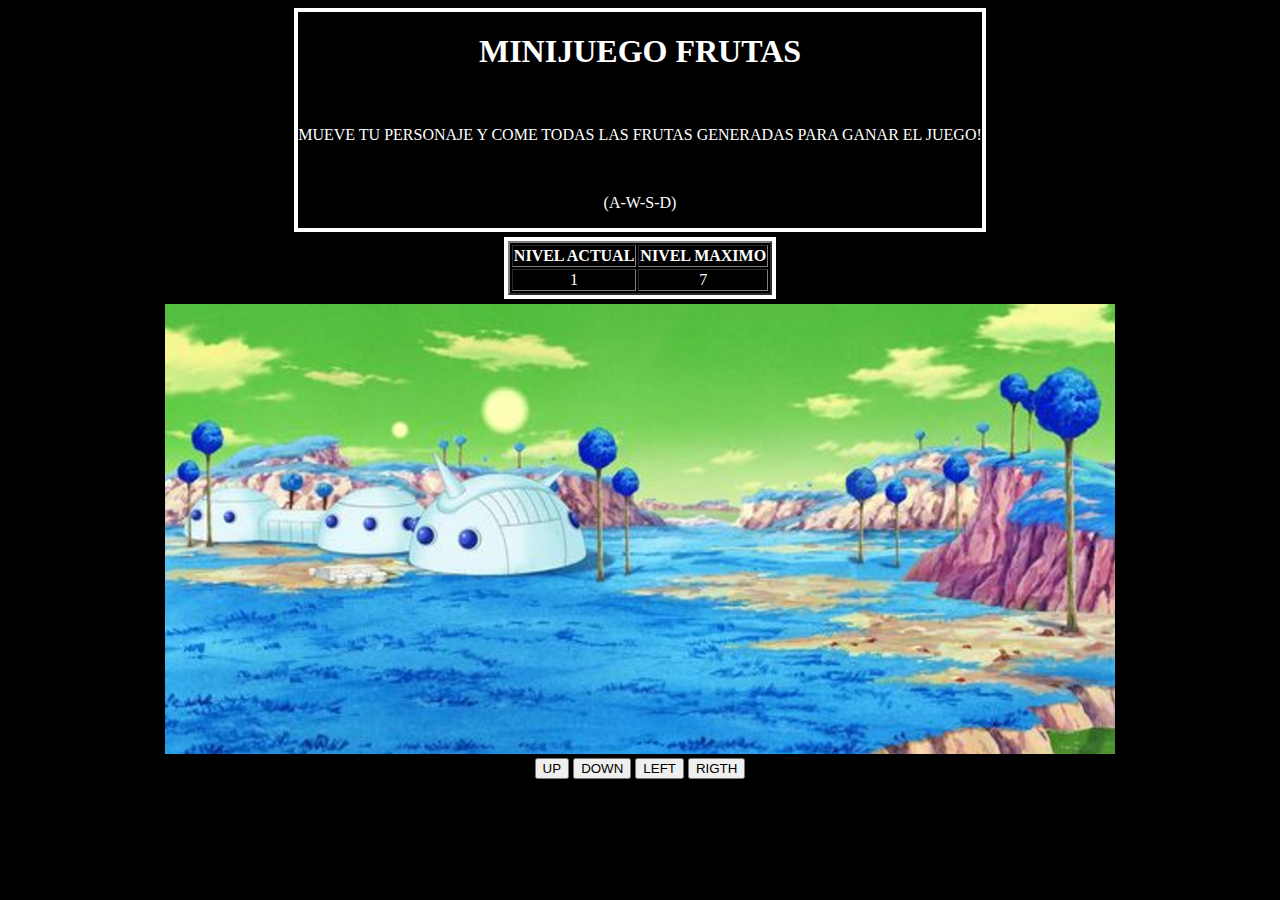
==== index.html @ 9c050157 "Add files via upload" ====
<!DOCTYPE html>
<html lang="en">
<head>
    <meta charset="UTF-8">
    <meta http-equiv="X-UA-Compatible" content="IE=edge">
    <meta name="viewport" content="width=device-width, initial-scale=1.0">
    <link rel="stylesheet" href="style..css">
    <title>MINIJUEGO</title>

</head>
<body>
           <!--  -->
            <div class="ventana">
                <h1>MINIJUEGO FRUTAS</h1>
                <br>
                <p>MUEVE TU PERSONAJE Y COME TODAS LAS FRUTAS GENERADAS PARA GANAR EL JUEGO!</p>
                <br>
                <p>(A-W-S-D)</p>
            </div>

            <div class="nivel">
                <table border="2">
                    <tr>
                        <th>NIVEL ACTUAL</th>
                        <th>NIVEL MAXIMO</th>
                    </tr>
                    <tr>
                        <td  id="nivelActual">1</td>
                        <td id="nivelFinal">7</td>
                    </tr>
                </table>
            </div>

            <div class="grafico">
               <canvas width="950" height="450" id="cuadro"></canvas>
            </div>

            <div class="botons">
                <button onclick="subirPlayer" id="arriba">UP</button>
                <button onclick="bajarPlayer" id="abajo">DOWN</button>
                <button onclick="izquierdaPlayer" id="izquierda">LEFT</button>
                <button onclick="derechaPlayer" id="derecha">RIGTH</button>
             </div>

            

            <script src="accion.js"></script>
            
</body>
</html>
---- style..css ----
body{
    background-color: black;
    color: white;
    text-align: center;
    display: flex;
    flex-direction: column;
}
.ventana{
    position: relative;
    margin-left: auto;
    margin-right: auto;
    margin-bottom: auto;
    margin-top: auto;
    border: solid 4px white;
}

.nivel{
    position: relative;
    margin-left: auto;
    margin-right: auto;
    margin-bottom: 5px;
    margin-top: 5px;
    border: solid 4px white;
}

.musica{
    position: relative;
    margin-left: auto;
    margin-right: auto;
    margin-top: 5px;
}

.grafico{
    position: relative;
    margin-left: auto;
    margin-right: auto;
    margin-bottom: auto;
    margin-top: auto;
}

.botones{
    position: relative;
    margin-left: auto;
    margin-right: auto;
    margin-bottom: auto;
    margin-top: auto;
}
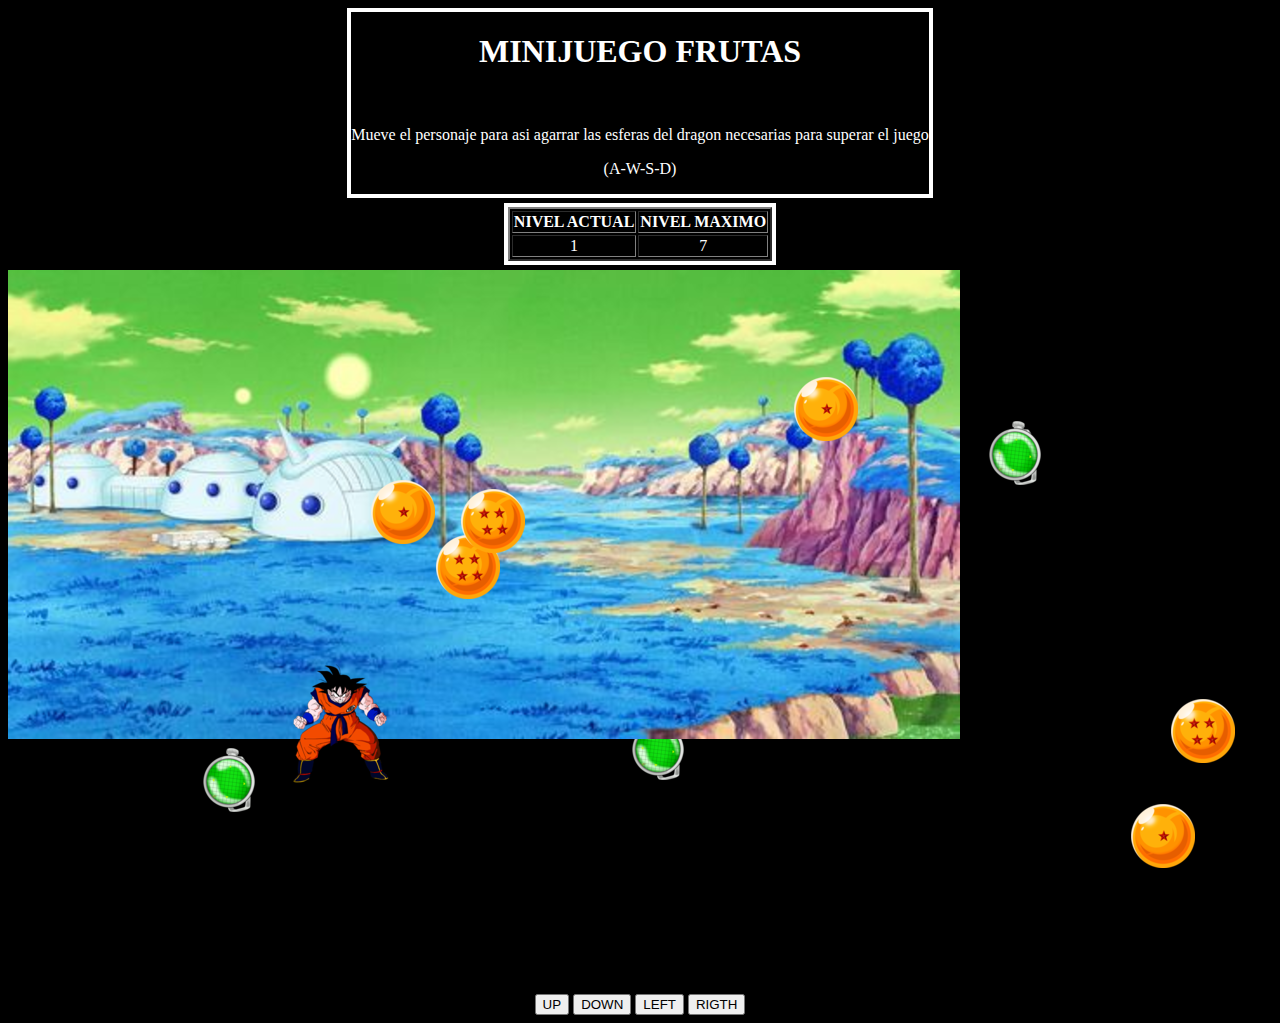
==== commit 2c908b8b: "Update index.html" ====
--- a/index.html
+++ b/index.html
@@ -13,8 +13,7 @@
             <div class="ventana">
                 <h1>MINIJUEGO FRUTAS</h1>
                 <br>
-                <p>MUEVE TU PERSONAJE Y COME TODAS LAS FRUTAS GENERADAS PARA GANAR EL JUEGO!</p>
-                <br>
+                <p>Mueve el personaje para asi agarrar las esferas del dragon necesarias para superar el juego</p>
                 <p>(A-W-S-D)</p>
             </div>
 
@@ -32,7 +31,7 @@
             </div>
 
             <div class="grafico">
-               <canvas width="950" height="450" id="cuadro"></canvas>
+               <canvas width="1280" height="720" id="cuadro"></canvas>
             </div>
 
             <div class="botons">
@@ -47,4 +46,4 @@
             <script src="accion.js"></script>
             
 </body>
-</html>+</html>
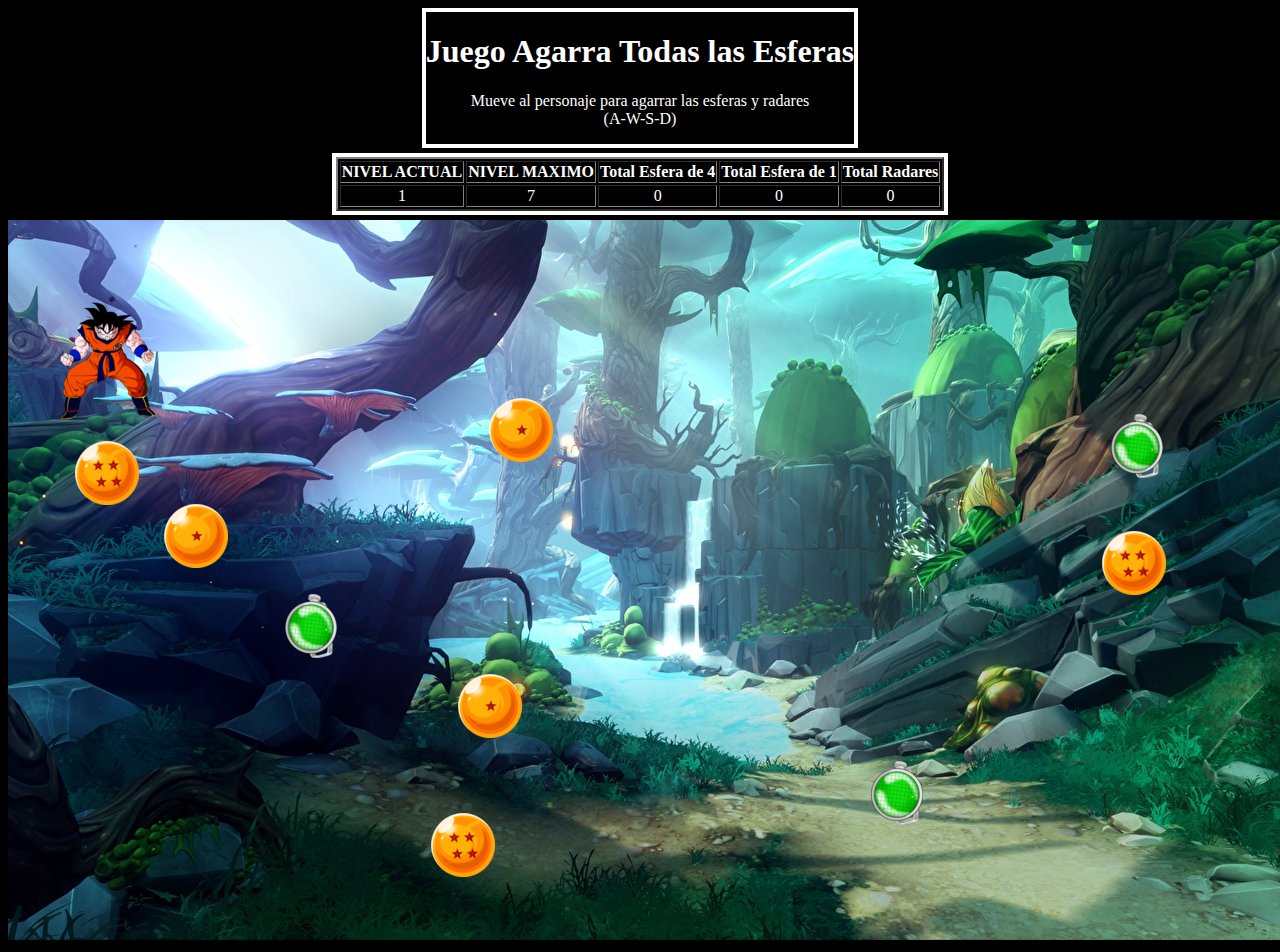
==== commit 07d39f44: "Update index.html" ====
--- a/index.html
+++ b/index.html
@@ -11,10 +11,8 @@
 <body>
            <!--  -->
             <div class="ventana">
-                <h1>MINIJUEGO FRUTAS</h1>
-                <br>
-                <p>Mueve el personaje para asi agarrar las esferas del dragon necesarias para superar el juego</p>
-                <p>(A-W-S-D)</p>
+                <h1>Juego Agarra Todas las Esferas</h1>
+                <p>Mueve al personaje para agarrar las esferas y radares<br> (A-W-S-D)</p>
             </div>
 
             <div class="nivel">
@@ -22,10 +20,16 @@
                     <tr>
                         <th>NIVEL ACTUAL</th>
                         <th>NIVEL MAXIMO</th>
+                        <th>Total Esfera de 4 </th>
+                        <th>Total Esfera de 1 </th>
+                        <th>Total Radares </th>
                     </tr>
                     <tr>
                         <td  id="nivelActual">1</td>
                         <td id="nivelFinal">7</td>
+                        <td id="contador1">0</td>
+                        <td id="contador2">0</td>
+                        <td id="contador3">0</td>
                     </tr>
                 </table>
             </div>
@@ -34,13 +38,13 @@
                <canvas width="1280" height="720" id="cuadro"></canvas>
             </div>
 
-            <div class="botons">
+           <!--  <div class="botons">
                 <button onclick="subirPlayer" id="arriba">UP</button>
                 <button onclick="bajarPlayer" id="abajo">DOWN</button>
                 <button onclick="izquierdaPlayer" id="izquierda">LEFT</button>
                 <button onclick="derechaPlayer" id="derecha">RIGTH</button>
              </div>
-
+-->
             
 
             <script src="accion.js"></script>
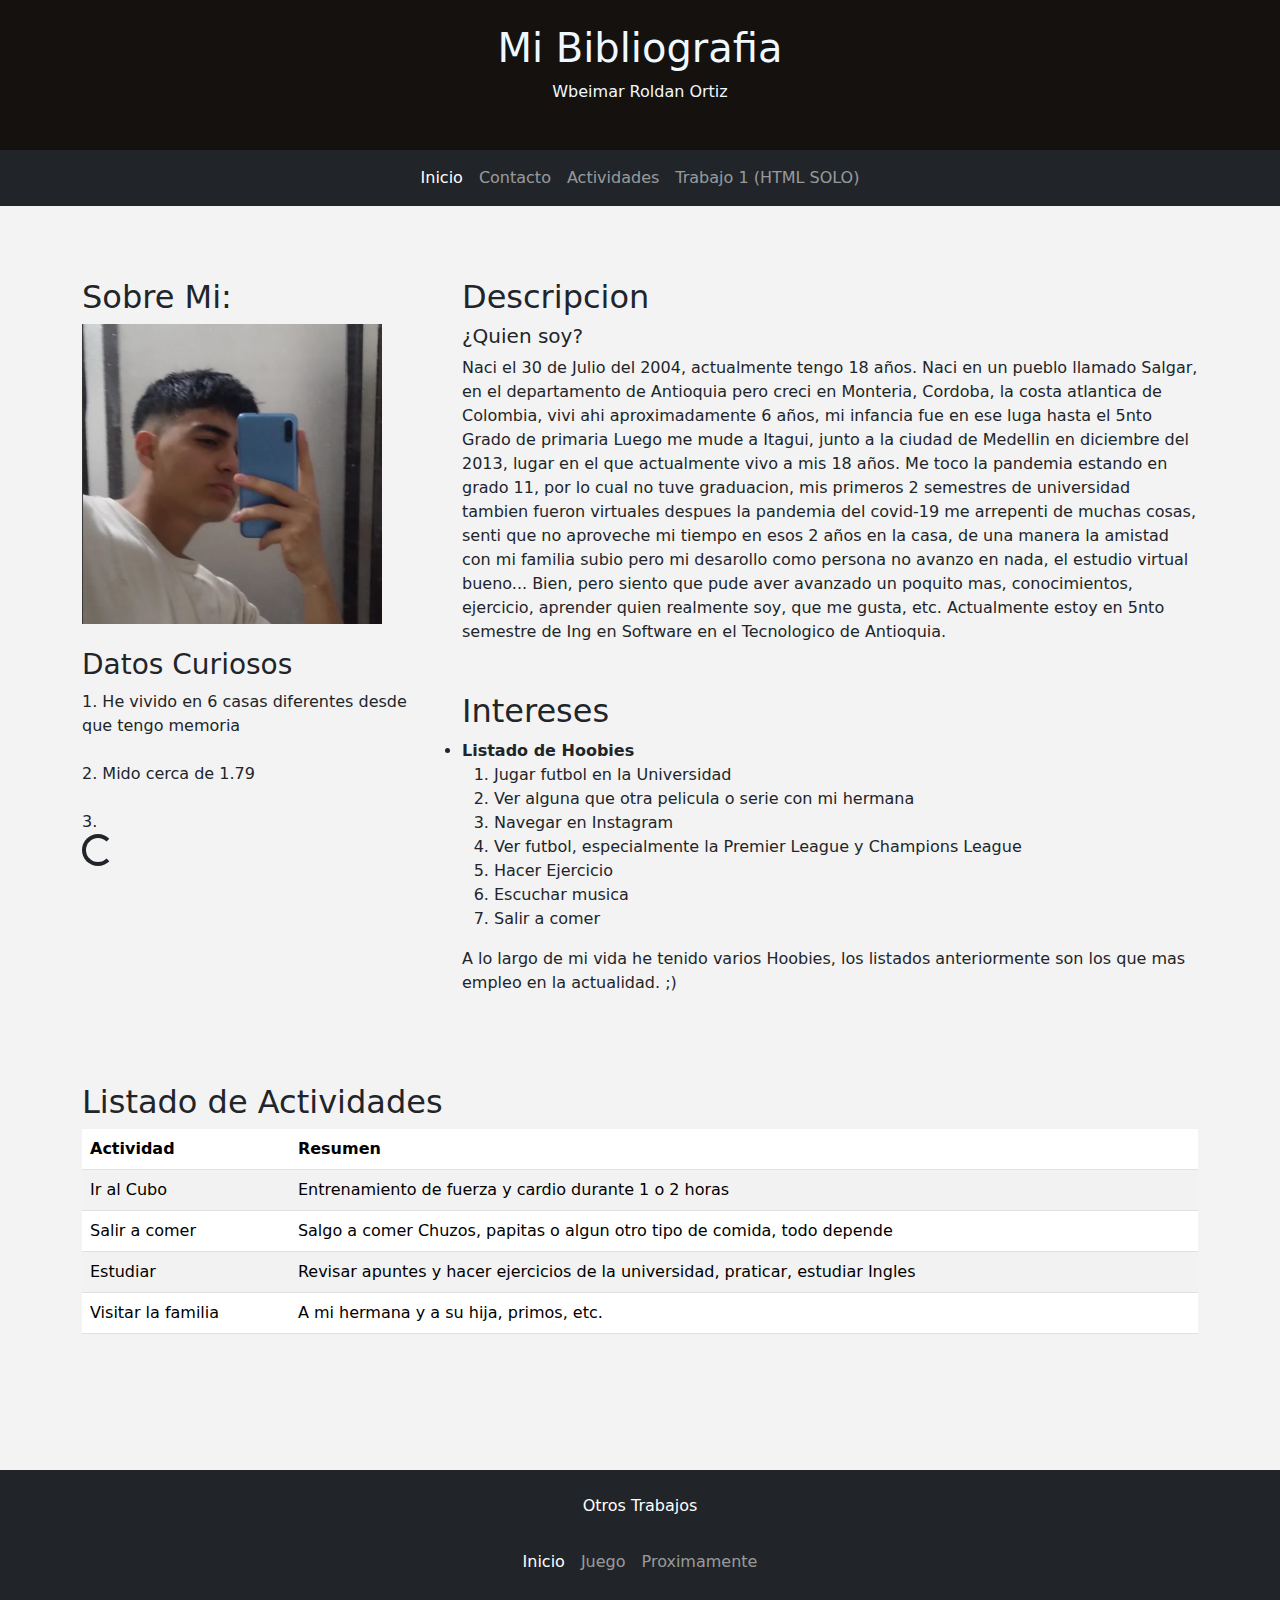
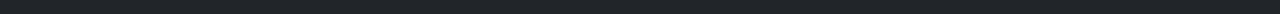
==== commit 3aa62123: "Add files via upload" ====
--- a/index.html
+++ b/index.html
@@ -1,53 +1,162 @@
-<!DOCTYPE html>
-<html lang="en">
-<head>
-    <meta charset="UTF-8">
-    <meta http-equiv="X-UA-Compatible" content="IE=edge">
-    <meta name="viewport" content="width=device-width, initial-scale=1.0">
-    <link rel="stylesheet" href="style..css">
-    <title>MINIJUEGO</title>
-
-</head>
-<body>
-           <!--  -->
-            <div class="ventana">
-                <h1>Juego Agarra Todas las Esferas</h1>
-                <p>Mueve al personaje para agarrar las esferas y radares<br> (A-W-S-D)</p>
-            </div>
-
-            <div class="nivel">
-                <table border="2">
-                    <tr>
-                        <th>NIVEL ACTUAL</th>
-                        <th>NIVEL MAXIMO</th>
-                        <th>Total Esfera de 4 </th>
-                        <th>Total Esfera de 1 </th>
-                        <th>Total Radares </th>
-                    </tr>
-                    <tr>
-                        <td  id="nivelActual">1</td>
-                        <td id="nivelFinal">7</td>
-                        <td id="contador1">0</td>
-                        <td id="contador2">0</td>
-                        <td id="contador3">0</td>
-                    </tr>
-                </table>
-            </div>
-
-            <div class="grafico">
-               <canvas width="1280" height="720" id="cuadro"></canvas>
-            </div>
-
-           <!--  <div class="botons">
-                <button onclick="subirPlayer" id="arriba">UP</button>
-                <button onclick="bajarPlayer" id="abajo">DOWN</button>
-                <button onclick="izquierdaPlayer" id="izquierda">LEFT</button>
-                <button onclick="derechaPlayer" id="derecha">RIGTH</button>
-             </div>
--->
-            
-
-            <script src="accion.js"></script>
-            
-</body>
-</html>
+<!DOCTYPE html>
+<html lang="en">
+<head>
+  <title>Bibliografia</title>
+  <meta charset="utf-8">
+  <meta name="viewport" content="width=device-width, initial-scale=1">
+  <link href="estilos.css" rel="stylesheet">
+  <link href="https://cdn.jsdelivr.net/npm/bootstrap@5.2.3/dist/css/bootstrap.min.css" rel="stylesheet">
+  <script src="https://cdn.jsdelivr.net/npm/bootstrap@5.2.3/dist/js/bootstrap.bundle.min.js"></script>
+
+<script>
+  function alerta(){
+    alert("En proceso")
+  }
+</script>
+</head>
+
+
+<body style="background-color: #F3F3F4">
+
+
+<div class="titulo" > 
+<br>
+  <h1>Mi Bibliografia</h1>
+  <p>Wbeimar Roldan Ortiz</p> 
+</div>
+<nav class="navbar navbar-expand-sm bg-dark navbar-dark justify-content-center">
+    <ul class="navbar-nav">
+      <li class="nav-item">
+        <a class="nav-link active" href="index.html">Inicio</a>
+      </li>
+      <li class="nav-item">
+        <a class="nav-link" href="page2.html">Contacto</a>
+      </li>
+      <li class="nav-item">
+        <a class="nav-link" onclick="alerta()"href="#">Actividades</a>
+    </li>
+    <li class="nav-item">
+      <a class="nav-link" href="page3.html">Trabajo 1 (HTML SOLO)</a>
+    </li>
+    </ul> 
+
+</nav>
+</div>
+<br>
+
+<div class="container mt-5">
+  <div class="row">
+    <div class="col-sm-4">
+      <h2>Sobre Mi:</h2>
+      <div>
+        <img src="Captura.PNG" width="300px" height="300px">
+      </div>
+
+
+      <h3 class="mt-4"> Datos Curiosos</h3>
+      <ul class="nav nav-pills flex-column">
+        <li class="nav-item">
+          <a>     1. He vivido en 6 casas diferentes desde <br> que tengo memoria</a>
+        </li>
+        <br><li class="nav-item">
+          <a >2. Mido cerca de 1.79</a>
+        </li><br>
+        <li class="nav-item">
+          <a>3. </a><br> <p class="spinner-border"></p>
+        </li>
+      </ul>
+      <hr class="d-sm-none">
+    </div>
+
+
+    
+    <div class="col-sm-8">
+      <h2>Descripcion</h2>
+      <h5>¿Quien soy?</h5>
+      <p>Naci el 30 de Julio del 2004, actualmente tengo 18 años. Naci en un pueblo llamado Salgar, en el departamento de Antioquia
+            pero creci en Monteria, Cordoba, la costa atlantica de Colombia, vivi ahi aproximadamente 6 años, mi infancia fue en ese luga hasta el 5nto Grado de primaria
+            Luego me mude a Itagui, junto a la ciudad de Medellin en diciembre del 2013, lugar en el que actualmente vivo a mis 18 años.
+            Me toco la pandemia estando en grado 11, por lo cual no tuve graduacion, mis primeros 2 semestres de universidad tambien fueron virtuales 
+            despues la pandemia del covid-19 me arrepenti de muchas cosas, senti que no aproveche mi tiempo en esos 2 años en la casa, de una manera 
+            la amistad con mi familia subio pero mi desarollo como persona no avanzo en nada, el estudio virtual bueno... Bien, pero siento que pude aver 
+            avanzado un poquito mas, conocimientos, ejercicio, aprender quien realmente soy, que me gusta, etc. Actualmente estoy en 5nto semestre de Ing en Software 
+            en el Tecnologico de Antioquia.</p>
+
+      <h2 class="mt-5">Intereses</h2>
+      <div class="listado">
+        <header>
+            <li> <strong> Listado de Hoobies </strong> </li>
+        </header> 
+        <ol >
+            <blockquote>
+            <li> Jugar futbol en la Universidad </li>
+            <li> Ver alguna que otra pelicula o serie con mi hermana</li>
+            <li> Navegar en Instagram </li> 
+            <li> Ver futbol, especialmente la Premier League y Champions League</li>
+            <li> Hacer Ejercicio </li>
+            <li> Escuchar musica </li>
+            <li> Salir a comer </li> </blockquote>
+        </ol>
+        <footer class="l2">
+            A lo largo de mi vida he tenido varios Hoobies, los listados anteriormente son los que mas empleo en la actualidad. ;) <br><br>
+        </footer>
+</div>
+    </div>
+
+
+    <div class="container mt-3">
+      <br>
+      <br>
+        <h2>Listado de Actividades</h2>     
+        <table class="table table-striped">
+          <thead>
+            <tr>
+              <th>Actividad</th>
+              <th>Resumen</th>
+            </tr>
+          </thead>
+          <tbody>
+            <tr>
+              <td>Ir al Cubo  </td>
+              <td>Entrenamiento de fuerza y cardio durante 1 o 2 horas </td>
+            </tr>
+            <tr>
+              <td> Salir a comer </td>
+              <td> Salgo a comer Chuzos, papitas o algun otro tipo de comida, todo depende </td>
+            </tr>
+            <tr>
+              <td> Estudiar </td>
+              <td>Revisar apuntes y hacer ejercicios de la universidad, praticar, estudiar Ingles  </td>
+            </tr>
+            <tr>
+              <td> Visitar la familia          </td>
+              <td> A mi hermana y a su hija, primos, etc.</td>
+            </tr>
+          </tbody>
+        </table>
+      </div>
+
+  </div>
+</div>
+<br><br><br>
+
+<div class="mt-5 p-4 bg-dark text-white text-center">
+  <p>Otros Trabajos</p>
+  <nav class="navbar navbar-expand-sm bg-dark navbar-dark justify-content-center">
+
+    <ul class="navbar-nav">
+      <li class="nav-item">
+        <a class="nav-link active" href="index.html">Inicio</a>
+      </li>
+      <li class="nav-item">
+        <a class="nav-link" href="index2.html">Juego</a>
+      </li>
+      <li class="nav-item">
+        <a class="nav-link" href="#">Proximamente</a>
+    </li>
+    </ul> 
+</nav>
+</div>
+
+</body>
+</html>
--- a/estilos.css
+++ b/estilos.css
@@ -0,0 +1,79 @@
+  .titulo{
+    text-align: center;
+    color:aliceblue;
+    background-color: #14110F;
+    height: 150px;
+  }
+
+  
+  .futer{
+    background-color: #a7a8ad;
+    
+  }
+
+  .futer2{
+    background-color: #a7a8ad;
+    height: 100px;
+    padding-top: 20px; 
+  }
+
+
+
+  .carlos{
+  width: 400px;
+  height: 440px;
+  padding: 10px;
+  margin: 130px;
+  background-color:rgba(179, 176, 176, 0.333);
+  outline: #1f241f solid 1px;
+  }
+  
+  .h22{
+   width: 380px;
+   height: 50px;
+  background-color:rgba(216, 213, 213, 0.333)
+  }
+  
+
+.ventana{
+  position: relative;
+  font-style: initial;
+  margin: auto;
+  padding: 2px 725px 2px 725px;
+  background-color: rgb(27, 138, 128);
+  text-align: center;
+}
+
+.body2{
+  background-color: #1f241f;
+}
+
+.nivel{
+  margin-bottom: 5px;
+  padding: 5px 800px 5px 800px;
+  background-color: rgb(37, 37, 37);
+}
+
+.musica{
+  position: relative;
+  margin-left: auto;
+  margin-right: auto;
+  margin-top: 5px;
+}
+
+.grafico{
+  position: relative;
+  margin: auto;
+  text-align: center;
+}
+
+.botones{
+  position: relative;
+  margin: auto;
+}
+
+.sas{
+      color: aliceblue;
+      padding: 5px 5px 5px 300px;
+  }
+
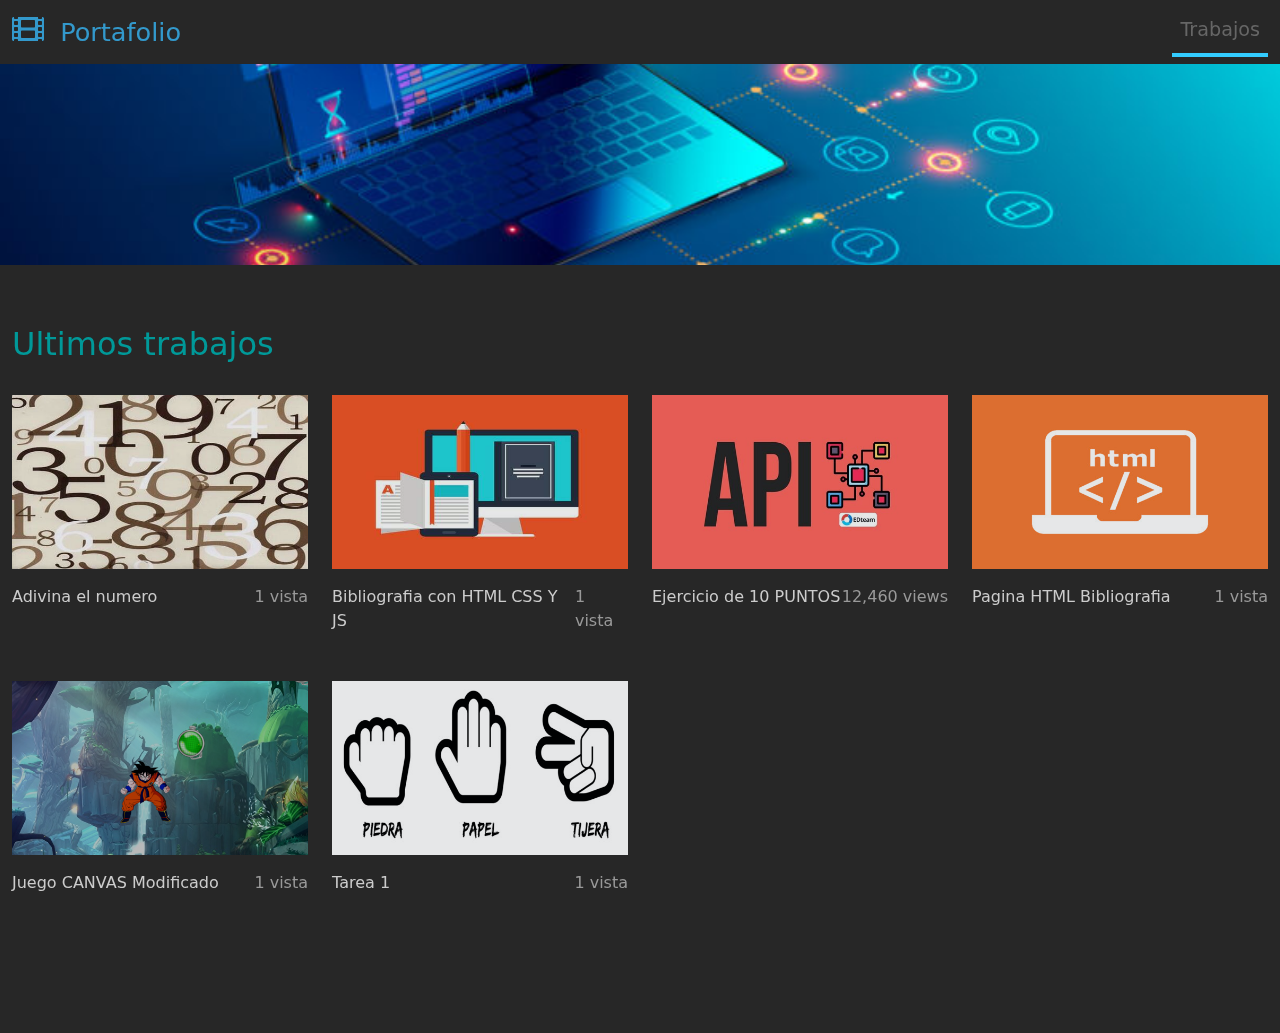
==== commit 5d3a23ad: "Add files via upload" ====
--- a/index.html
+++ b/index.html
@@ -1,162 +1,144 @@
 <!DOCTYPE html>
 <html lang="en">
 <head>
-  <title>Bibliografia</title>
-  <meta charset="utf-8">
-  <meta name="viewport" content="width=device-width, initial-scale=1">
-  <link href="estilos.css" rel="stylesheet">
-  <link href="https://cdn.jsdelivr.net/npm/bootstrap@5.2.3/dist/css/bootstrap.min.css" rel="stylesheet">
-  <script src="https://cdn.jsdelivr.net/npm/bootstrap@5.2.3/dist/js/bootstrap.bundle.min.js"></script>
+    <meta charset="UTF-8">
+    <meta name="viewport" content="width=device-width, initial-scale=1.0">
+    <title>Catalog-Z Bootstrap 5.0 HTML Template</title>
+    <link rel="stylesheet" href="css/bootstrap.min.css">
+    <link rel="stylesheet" href="fontawesome/css/all.min.css">
+    <link rel="stylesheet" href="css/templatemo-style.css">
+</head>
+<body>
+  
+    <div id="loader-wrapper">
+        <div id="loader"></div>
 
-<script>
-  function alerta(){
-    alert("En proceso")
-  }
-</script>
-</head>
+        <div class="loader-section section-left"></div>
+        <div class="loader-section section-right"></div>
 
+    </div>
+    <nav class="navbar navbar-expand-lg">
+        <div class="container-fluid">
+            <a class="navbar-brand" href="#">
+                <i class="fas fa-film mr-2"></i>
+                Portafolio
+            </a>
+            <button class="navbar-toggler" type="button" data-toggle="collapse" data-target="#navbarSupportedContent" aria-controls="navbarSupportedContent" aria-expanded="false" aria-label="Toggle navigation">
+                <i class="fas fa-bars"></i>
+            </button>
+            <div class="collapse navbar-collapse" id="navbarSupportedContent">
+            <ul class="navbar-nav ml-auto mb-2 mb-lg-0">
+                <li class="nav-item">
+                    <a class="nav-link nav-link-1 active" aria-current="page" href="index.html"> Trabajos</a>
+                </li>
+                
+            </ul>
+            </div>
+        </div>
+    </nav>
 
-<body style="background-color: #F3F3F4">
-
-
-<div class="titulo" > 
-<br>
-  <h1>Mi Bibliografia</h1>
-  <p>Wbeimar Roldan Ortiz</p> 
-</div>
-<nav class="navbar navbar-expand-sm bg-dark navbar-dark justify-content-center">
-    <ul class="navbar-nav">
-      <li class="nav-item">
-        <a class="nav-link active" href="index.html">Inicio</a>
-      </li>
-      <li class="nav-item">
-        <a class="nav-link" href="page2.html">Contacto</a>
-      </li>
-      <li class="nav-item">
-        <a class="nav-link" onclick="alerta()"href="#">Actividades</a>
-    </li>
-    <li class="nav-item">
-      <a class="nav-link" href="page3.html">Trabajo 1 (HTML SOLO)</a>
-    </li>
-    </ul> 
-
-</nav>
-</div>
-<br>
-
-<div class="container mt-5">
-  <div class="row">
-    <div class="col-sm-4">
-      <h2>Sobre Mi:</h2>
-      <div>
-        <img src="Captura.PNG" width="300px" height="300px">
-      </div>
-
-
-      <h3 class="mt-4"> Datos Curiosos</h3>
-      <ul class="nav nav-pills flex-column">
-        <li class="nav-item">
-          <a>     1. He vivido en 6 casas diferentes desde <br> que tengo memoria</a>
-        </li>
-        <br><li class="nav-item">
-          <a >2. Mido cerca de 1.79</a>
-        </li><br>
-        <li class="nav-item">
-          <a>3. </a><br> <p class="spinner-border"></p>
-        </li>
-      </ul>
-      <hr class="d-sm-none">
+    <div class="tm-hero d-flex justify-content-center align-items-center" data-parallax="scroll" data-image-src="img/hero.jpg">
+        
     </div>
 
-
+    <div class="container-fluid tm-container-content tm-mt-60">
+        <div class="row mb-4">
+            <h2 class="col-6 tm-text-primary">
+                Ultimos trabajos
+            </h2>
+            
+        </div>
+        <div class="row tm-mb-90 tm-gallery">
+        	<div class="col-xl-3 col-lg-4 col-md-6 col-sm-6 col-12 mb-5">
+                <figure class="effect-ming tm-video-item">
+                    <img src="img/img-03.jpg" alt="Image" class="img-fluid">
+                    <figcaption class="d-flex align-items-center justify-content-center">
+                        <h2>Entrega 1</h2>
+                        <a href="Entrega 1/Adivina.html"></a>
+                    </figcaption>                    
+                </figure>
+                <div class="d-flex justify-content-between tm-text-gray">
+                    <span class="tm-text-gray-light">Adivina el numero</span>
+                    <span>1 vista</span>
+                </div>
+            </div>
+            <div class="col-xl-3 col-lg-4 col-md-6 col-sm-6 col-12 mb-5">
+                <figure class="effect-ming tm-video-item">
+                    <img src="img/img-04.jpg" alt="Image" class="img-fluid">
+                    <figcaption class="d-flex align-items-center justify-content-center">
+                        <h2>Entrega 2</h2>
+                        <a href="Entrega 2/index.html"></a>
+                    </figcaption>                    
+                </figure>
+                <div class="d-flex justify-content-between tm-text-gray">
+                    <span class="tm-text-gray-light">Bibliografia con HTML CSS Y JS</span>
+                    <span>1 vista</span>
+                </div>
+            </div>
+            <div class="col-xl-3 col-lg-4 col-md-6 col-sm-6 col-12 mb-5">
+                <figure class="effect-ming tm-video-item">
+                    <img src="img/img-05.jpg" alt="Image" class="img-fluid">
+                    <figcaption class="d-flex align-items-center justify-content-center">
+                        <h2>Entrega 3</h2>
+                        <a href="Entrega 3/index.html"></a>
+                    </figcaption>                    
+                </figure>
+                <div class="d-flex justify-content-between tm-text-gray">
+                    <span class="tm-text-gray-light">Ejercicio de 10 PUNTOS</span>
+                    <span>12,460 views</span>
+                </div>
+            </div>
+            <div class="col-xl-3 col-lg-4 col-md-6 col-sm-6 col-12 mb-5">
+                <figure class="effect-ming tm-video-item">
+                    <img src="img/img-06.jpg" alt="Image" class="img-fluid">
+                    <figcaption class="d-flex align-items-center justify-content-center">
+                        <h2>Primera entrega</h2>
+                        <a href="Entrega 2/page3.html"></a>
+                    </figcaption>                    
+                </figure>
+                <div class="d-flex justify-content-between tm-text-gray">
+                    <span class="tm-text-gray-light">Pagina HTML Bibliografia</span>
+                    <span>1 vista</span>
+                </div>
+            </div>
+            
+            <div class="col-xl-3 col-lg-4 col-md-6 col-sm-6 col-12 mb-5">
+                <figure class="effect-ming tm-video-item">
+                    <img src="img/img-01.jpg" alt="Image" class="img-fluid">
+                    <figcaption class="d-flex align-items-center justify-content-center">
+                        <h2>Juego</h2>
+                        <a href="Entrega 2/page2.html"></a>
+                    </figcaption>                    
+                </figure>
+                <div class="d-flex justify-content-between tm-text-gray">
+                    <span class="tm-text-gray-light">Juego CANVAS Modificado</span>
+                    <span>1 vista</span>
+                </div>
+            </div>
+            <div class="col-xl-3 col-lg-4 col-md-6 col-sm-6 col-12 mb-5">
+                <figure class="effect-ming tm-video-item">
+                    <img src="img/img-02.jpg" alt="Image" class="img-fluid">
+                    <figcaption class="d-flex align-items-center justify-content-center">
+                        <h2>Piedra, papel o tijera</h2>
+                        <a href="Tarea1 - Wbeimar Roldan/PiedraPapelTijera.html"></a>
+                    </figcaption>                    
+                </figure>
+                <div class="d-flex justify-content-between tm-text-gray">
+                    <span class="tm-text-gray-light">Tarea 1</span>
+                    <span>1 vista</span>
+                </div>
+            </div>
+            
+          
+             
+        </div> 
+       
     
-    <div class="col-sm-8">
-      <h2>Descripcion</h2>
-      <h5>¿Quien soy?</h5>
-      <p>Naci el 30 de Julio del 2004, actualmente tengo 18 años. Naci en un pueblo llamado Salgar, en el departamento de Antioquia
-            pero creci en Monteria, Cordoba, la costa atlantica de Colombia, vivi ahi aproximadamente 6 años, mi infancia fue en ese luga hasta el 5nto Grado de primaria
-            Luego me mude a Itagui, junto a la ciudad de Medellin en diciembre del 2013, lugar en el que actualmente vivo a mis 18 años.
-            Me toco la pandemia estando en grado 11, por lo cual no tuve graduacion, mis primeros 2 semestres de universidad tambien fueron virtuales 
-            despues la pandemia del covid-19 me arrepenti de muchas cosas, senti que no aproveche mi tiempo en esos 2 años en la casa, de una manera 
-            la amistad con mi familia subio pero mi desarollo como persona no avanzo en nada, el estudio virtual bueno... Bien, pero siento que pude aver 
-            avanzado un poquito mas, conocimientos, ejercicio, aprender quien realmente soy, que me gusta, etc. Actualmente estoy en 5nto semestre de Ing en Software 
-            en el Tecnologico de Antioquia.</p>
-
-      <h2 class="mt-5">Intereses</h2>
-      <div class="listado">
-        <header>
-            <li> <strong> Listado de Hoobies </strong> </li>
-        </header> 
-        <ol >
-            <blockquote>
-            <li> Jugar futbol en la Universidad </li>
-            <li> Ver alguna que otra pelicula o serie con mi hermana</li>
-            <li> Navegar en Instagram </li> 
-            <li> Ver futbol, especialmente la Premier League y Champions League</li>
-            <li> Hacer Ejercicio </li>
-            <li> Escuchar musica </li>
-            <li> Salir a comer </li> </blockquote>
-        </ol>
-        <footer class="l2">
-            A lo largo de mi vida he tenido varios Hoobies, los listados anteriormente son los que mas empleo en la actualidad. ;) <br><br>
-        </footer>
-</div>
-    </div>
-
-
-    <div class="container mt-3">
-      <br>
-      <br>
-        <h2>Listado de Actividades</h2>     
-        <table class="table table-striped">
-          <thead>
-            <tr>
-              <th>Actividad</th>
-              <th>Resumen</th>
-            </tr>
-          </thead>
-          <tbody>
-            <tr>
-              <td>Ir al Cubo  </td>
-              <td>Entrenamiento de fuerza y cardio durante 1 o 2 horas </td>
-            </tr>
-            <tr>
-              <td> Salir a comer </td>
-              <td> Salgo a comer Chuzos, papitas o algun otro tipo de comida, todo depende </td>
-            </tr>
-            <tr>
-              <td> Estudiar </td>
-              <td>Revisar apuntes y hacer ejercicios de la universidad, praticar, estudiar Ingles  </td>
-            </tr>
-            <tr>
-              <td> Visitar la familia          </td>
-              <td> A mi hermana y a su hija, primos, etc.</td>
-            </tr>
-          </tbody>
-        </table>
-      </div>
-
-  </div>
-</div>
-<br><br><br>
-
-<div class="mt-5 p-4 bg-dark text-white text-center">
-  <p>Otros Trabajos</p>
-  <nav class="navbar navbar-expand-sm bg-dark navbar-dark justify-content-center">
-
-    <ul class="navbar-nav">
-      <li class="nav-item">
-        <a class="nav-link active" href="index.html">Inicio</a>
-      </li>
-      <li class="nav-item">
-        <a class="nav-link" href="index2.html">Juego</a>
-      </li>
-      <li class="nav-item">
-        <a class="nav-link" href="#">Proximamente</a>
-    </li>
-    </ul> 
-</nav>
-</div>
-
+    <script src="js/plugins.js"></script>
+    <script>
+        $(window).on("load", function() {
+            $('body').addClass('loaded');
+        });
+    </script>
 </body>
-</html>
+</html>--- a/fontawesome/css/all.min.css
+++ b/fontawesome/css/all.min.css
@@ -0,0 +1,5 @@
+/*!
+ * Font Awesome Free 5.15.1 by @fontawesome - https://fontawesome.com
+ * License - https://fontawesome.com/license/free (Icons: CC BY 4.0, Fonts: SIL OFL 1.1, Code: MIT License)
+ */
+.fa,.fab,.fad,.fal,.far,.fas{-moz-osx-font-smoothing:grayscale;-webkit-font-smoothing:antialiased;display:inline-block;font-style:normal;font-variant:normal;text-rendering:auto;line-height:1}.fa-lg{font-size:1.33333em;line-height:.75em;vertical-align:-.0667em}.fa-xs{font-size:.75em}.fa-sm{font-size:.875em}.fa-1x{font-size:1em}.fa-2x{font-size:2em}.fa-3x{font-size:3em}.fa-4x{font-size:4em}.fa-5x{font-size:5em}.fa-6x{font-size:6em}.fa-7x{font-size:7em}.fa-8x{font-size:8em}.fa-9x{font-size:9em}.fa-10x{font-size:10em}.fa-fw{text-align:center;width:1.25em}.fa-ul{list-style-type:none;margin-left:2.5em;padding-left:0}.fa-ul>li{position:relative}.fa-li{left:-2em;position:absolute;text-align:center;width:2em;line-height:inherit}.fa-border{border:.08em solid #eee;border-radius:.1em;padding:.2em .25em .15em}.fa-pull-left{float:left}.fa-pull-right{float:right}.fa.fa-pull-left,.fab.fa-pull-left,.fal.fa-pull-left,.far.fa-pull-left,.fas.fa-pull-left{margin-right:.3em}.fa.fa-pull-right,.fab.fa-pull-right,.fal.fa-pull-right,.far.fa-pull-right,.fas.fa-pull-right{margin-left:.3em}.fa-spin{-webkit-animation:fa-spin 2s linear infinite;animation:fa-spin 2s linear infinite}.fa-pulse{-webkit-animation:fa-spin 1s steps(8) infinite;animation:fa-spin 1s steps(8) infinite}@-webkit-keyframes fa-spin{0%{-webkit-transform:rotate(0deg);transform:rotate(0deg)}to{-webkit-transform:rotate(1turn);transform:rotate(1turn)}}@keyframes fa-spin{0%{-webkit-transform:rotate(0deg);transform:rotate(0deg)}to{-webkit-transform:rotate(1turn);transform:rotate(1turn)}}.fa-rotate-90{-ms-filter:"progid:DXImageTransform.Microsoft.BasicImage(rotation=1)";-webkit-transform:rotate(90deg);transform:rotate(90deg)}.fa-rotate-180{-ms-filter:"progid:DXImageTransform.Microsoft.BasicImage(rotation=2)";-webkit-transform:rotate(180deg);transform:rotate(180deg)}.fa-rotate-270{-ms-filter:"progid:DXImageTransform.Microsoft.BasicImage(rotation=3)";-webkit-transform:rotate(270deg);transform:rotate(270deg)}.fa-flip-horizontal{-ms-filter:"progid:DXImageTransform.Microsoft.BasicImage(rotation=0, mirror=1)";-webkit-transform:scaleX(-1);transform:scaleX(-1)}.fa-flip-vertical{-webkit-transform:scaleY(-1);transform:scaleY(-1)}.fa-flip-both,.fa-flip-horizontal.fa-flip-vertical,.fa-flip-vertical{-ms-filter:"progid:DXImageTransform.Microsoft.BasicImage(rotation=2, mirror=1)"}.fa-flip-both,.fa-flip-horizontal.fa-flip-vertical{-webkit-transform:scale(-1);transform:scale(-1)}:root .fa-flip-both,:root .fa-flip-horizontal,:root .fa-flip-vertical,:root .fa-rotate-90,:root .fa-rotate-180,:root .fa-rotate-270{-webkit-filter:none;filter:none}.fa-stack{display:inline-block;height:2em;line-height:2em;position:relative;vertical-align:middle;width:2.5em}.fa-stack-1x,.fa-stack-2x{left:0;position:absolute;text-align:center;width:100%}.fa-stack-1x{line-height:inherit}.fa-stack-2x{font-size:2em}.fa-inverse{color:#fff}.fa-500px:before{content:"\f26e"}.fa-accessible-icon:before{content:"\f368"}.fa-accusoft:before{content:"\f369"}.fa-acquisitions-incorporated:before{content:"\f6af"}.fa-ad:before{content:"\f641"}.fa-address-book:before{content:"\f2b9"}.fa-address-card:before{content:"\f2bb"}.fa-adjust:before{content:"\f042"}.fa-adn:before{content:"\f170"}.fa-adversal:before{content:"\f36a"}.fa-affiliatetheme:before{content:"\f36b"}.fa-air-freshener:before{content:"\f5d0"}.fa-airbnb:before{content:"\f834"}.fa-algolia:before{content:"\f36c"}.fa-align-center:before{content:"\f037"}.fa-align-justify:before{content:"\f039"}.fa-align-left:before{content:"\f036"}.fa-align-right:before{content:"\f038"}.fa-alipay:before{content:"\f642"}.fa-allergies:before{content:"\f461"}.fa-amazon:before{content:"\f270"}.fa-amazon-pay:before{content:"\f42c"}.fa-ambulance:before{content:"\f0f9"}.fa-american-sign-language-interpreting:before{content:"\f2a3"}.fa-amilia:before{content:"\f36d"}.fa-anchor:before{content:"\f13d"}.fa-android:before{content:"\f17b"}.fa-angellist:before{content:"\f209"}.fa-angle-double-down:before{content:"\f103"}.fa-angle-double-left:before{content:"\f100"}.fa-angle-double-right:before{content:"\f101"}.fa-angle-double-up:before{content:"\f102"}.fa-angle-down:before{content:"\f107"}.fa-angle-left:before{content:"\f104"}.fa-angle-right:before{content:"\f105"}.fa-angle-up:before{content:"\f106"}.fa-angry:before{content:"\f556"}.fa-angrycreative:before{content:"\f36e"}.fa-angular:before{content:"\f420"}.fa-ankh:before{content:"\f644"}.fa-app-store:before{content:"\f36f"}.fa-app-store-ios:before{content:"\f370"}.fa-apper:before{content:"\f371"}.fa-apple:before{content:"\f179"}.fa-apple-alt:before{content:"\f5d1"}.fa-apple-pay:before{content:"\f415"}.fa-archive:before{content:"\f187"}.fa-archway:before{content:"\f557"}.fa-arrow-alt-circle-down:before{content:"\f358"}.fa-arrow-alt-circle-left:before{content:"\f359"}.fa-arrow-alt-circle-right:before{content:"\f35a"}.fa-arrow-alt-circle-up:before{content:"\f35b"}.fa-arrow-circle-down:before{content:"\f0ab"}.fa-arrow-circle-left:before{content:"\f0a8"}.fa-arrow-circle-right:before{content:"\f0a9"}.fa-arrow-circle-up:before{content:"\f0aa"}.fa-arrow-down:before{content:"\f063"}.fa-arrow-left:before{content:"\f060"}.fa-arrow-right:before{content:"\f061"}.fa-arrow-up:before{content:"\f062"}.fa-arrows-alt:before{content:"\f0b2"}.fa-arrows-alt-h:before{content:"\f337"}.fa-arrows-alt-v:before{content:"\f338"}.fa-artstation:before{content:"\f77a"}.fa-assistive-listening-systems:before{content:"\f2a2"}.fa-asterisk:before{content:"\f069"}.fa-asymmetrik:before{content:"\f372"}.fa-at:before{content:"\f1fa"}.fa-atlas:before{content:"\f558"}.fa-atlassian:before{content:"\f77b"}.fa-atom:before{content:"\f5d2"}.fa-audible:before{content:"\f373"}.fa-audio-description:before{content:"\f29e"}.fa-autoprefixer:before{content:"\f41c"}.fa-avianex:before{content:"\f374"}.fa-aviato:before{content:"\f421"}.fa-award:before{content:"\f559"}.fa-aws:before{content:"\f375"}.fa-baby:before{content:"\f77c"}.fa-baby-carriage:before{content:"\f77d"}.fa-backspace:before{content:"\f55a"}.fa-backward:before{content:"\f04a"}.fa-bacon:before{content:"\f7e5"}.fa-bacteria:before{content:"\e059"}.fa-bacterium:before{content:"\e05a"}.fa-bahai:before{content:"\f666"}.fa-balance-scale:before{content:"\f24e"}.fa-balance-scale-left:before{content:"\f515"}.fa-balance-scale-right:before{content:"\f516"}.fa-ban:before{content:"\f05e"}.fa-band-aid:before{content:"\f462"}.fa-bandcamp:before{content:"\f2d5"}.fa-barcode:before{content:"\f02a"}.fa-bars:before{content:"\f0c9"}.fa-baseball-ball:before{content:"\f433"}.fa-basketball-ball:before{content:"\f434"}.fa-bath:before{content:"\f2cd"}.fa-battery-empty:before{content:"\f244"}.fa-battery-full:before{content:"\f240"}.fa-battery-half:before{content:"\f242"}.fa-battery-quarter:before{content:"\f243"}.fa-battery-three-quarters:before{content:"\f241"}.fa-battle-net:before{content:"\f835"}.fa-bed:before{content:"\f236"}.fa-beer:before{content:"\f0fc"}.fa-behance:before{content:"\f1b4"}.fa-behance-square:before{content:"\f1b5"}.fa-bell:before{content:"\f0f3"}.fa-bell-slash:before{content:"\f1f6"}.fa-bezier-curve:before{content:"\f55b"}.fa-bible:before{content:"\f647"}.fa-bicycle:before{content:"\f206"}.fa-biking:before{content:"\f84a"}.fa-bimobject:before{content:"\f378"}.fa-binoculars:before{content:"\f1e5"}.fa-biohazard:before{content:"\f780"}.fa-birthday-cake:before{content:"\f1fd"}.fa-bitbucket:before{content:"\f171"}.fa-bitcoin:before{content:"\f379"}.fa-bity:before{content:"\f37a"}.fa-black-tie:before{content:"\f27e"}.fa-blackberry:before{content:"\f37b"}.fa-blender:before{content:"\f517"}.fa-blender-phone:before{content:"\f6b6"}.fa-blind:before{content:"\f29d"}.fa-blog:before{content:"\f781"}.fa-blogger:before{content:"\f37c"}.fa-blogger-b:before{content:"\f37d"}.fa-bluetooth:before{content:"\f293"}.fa-bluetooth-b:before{content:"\f294"}.fa-bold:before{content:"\f032"}.fa-bolt:before{content:"\f0e7"}.fa-bomb:before{content:"\f1e2"}.fa-bone:before{content:"\f5d7"}.fa-bong:before{content:"\f55c"}.fa-book:before{content:"\f02d"}.fa-book-dead:before{content:"\f6b7"}.fa-book-medical:before{content:"\f7e6"}.fa-book-open:before{content:"\f518"}.fa-book-reader:before{content:"\f5da"}.fa-bookmark:before{content:"\f02e"}.fa-bootstrap:before{content:"\f836"}.fa-border-all:before{content:"\f84c"}.fa-border-none:before{content:"\f850"}.fa-border-style:before{content:"\f853"}.fa-bowling-ball:before{content:"\f436"}.fa-box:before{content:"\f466"}.fa-box-open:before{content:"\f49e"}.fa-box-tissue:before{content:"\e05b"}.fa-boxes:before{content:"\f468"}.fa-braille:before{content:"\f2a1"}.fa-brain:before{content:"\f5dc"}.fa-bread-slice:before{content:"\f7ec"}.fa-briefcase:before{content:"\f0b1"}.fa-briefcase-medical:before{content:"\f469"}.fa-broadcast-tower:before{content:"\f519"}.fa-broom:before{content:"\f51a"}.fa-brush:before{content:"\f55d"}.fa-btc:before{content:"\f15a"}.fa-buffer:before{content:"\f837"}.fa-bug:before{content:"\f188"}.fa-building:before{content:"\f1ad"}.fa-bullhorn:before{content:"\f0a1"}.fa-bullseye:before{content:"\f140"}.fa-burn:before{content:"\f46a"}.fa-buromobelexperte:before{content:"\f37f"}.fa-bus:before{content:"\f207"}.fa-bus-alt:before{content:"\f55e"}.fa-business-time:before{content:"\f64a"}.fa-buy-n-large:before{content:"\f8a6"}.fa-buysellads:before{content:"\f20d"}.fa-calculator:before{content:"\f1ec"}.fa-calendar:before{content:"\f133"}.fa-calendar-alt:before{content:"\f073"}.fa-calendar-check:before{content:"\f274"}.fa-calendar-day:before{content:"\f783"}.fa-calendar-minus:before{content:"\f272"}.fa-calendar-plus:before{content:"\f271"}.fa-calendar-times:before{content:"\f273"}.fa-calendar-week:before{content:"\f784"}.fa-camera:before{content:"\f030"}.fa-camera-retro:before{content:"\f083"}.fa-campground:before{content:"\f6bb"}.fa-canadian-maple-leaf:before{content:"\f785"}.fa-candy-cane:before{content:"\f786"}.fa-cannabis:before{content:"\f55f"}.fa-capsules:before{content:"\f46b"}.fa-car:before{content:"\f1b9"}.fa-car-alt:before{content:"\f5de"}.fa-car-battery:before{content:"\f5df"}.fa-car-crash:before{content:"\f5e1"}.fa-car-side:before{content:"\f5e4"}.fa-caravan:before{content:"\f8ff"}.fa-caret-down:before{content:"\f0d7"}.fa-caret-left:before{content:"\f0d9"}.fa-caret-right:before{content:"\f0da"}.fa-caret-square-down:before{content:"\f150"}.fa-caret-square-left:before{content:"\f191"}.fa-caret-square-right:before{content:"\f152"}.fa-caret-square-up:before{content:"\f151"}.fa-caret-up:before{content:"\f0d8"}.fa-carrot:before{content:"\f787"}.fa-cart-arrow-down:before{content:"\f218"}.fa-cart-plus:before{content:"\f217"}.fa-cash-register:before{content:"\f788"}.fa-cat:before{content:"\f6be"}.fa-cc-amazon-pay:before{content:"\f42d"}.fa-cc-amex:before{content:"\f1f3"}.fa-cc-apple-pay:before{content:"\f416"}.fa-cc-diners-club:before{content:"\f24c"}.fa-cc-discover:before{content:"\f1f2"}.fa-cc-jcb:before{content:"\f24b"}.fa-cc-mastercard:before{content:"\f1f1"}.fa-cc-paypal:before{content:"\f1f4"}.fa-cc-stripe:before{content:"\f1f5"}.fa-cc-visa:before{content:"\f1f0"}.fa-centercode:before{content:"\f380"}.fa-centos:before{content:"\f789"}.fa-certificate:before{content:"\f0a3"}.fa-chair:before{content:"\f6c0"}.fa-chalkboard:before{content:"\f51b"}.fa-chalkboard-teacher:before{content:"\f51c"}.fa-charging-station:before{content:"\f5e7"}.fa-chart-area:before{content:"\f1fe"}.fa-chart-bar:before{content:"\f080"}.fa-chart-line:before{content:"\f201"}.fa-chart-pie:before{content:"\f200"}.fa-check:before{content:"\f00c"}.fa-check-circle:before{content:"\f058"}.fa-check-double:before{content:"\f560"}.fa-check-square:before{content:"\f14a"}.fa-cheese:before{content:"\f7ef"}.fa-chess:before{content:"\f439"}.fa-chess-bishop:before{content:"\f43a"}.fa-chess-board:before{content:"\f43c"}.fa-chess-king:before{content:"\f43f"}.fa-chess-knight:before{content:"\f441"}.fa-chess-pawn:before{content:"\f443"}.fa-chess-queen:before{content:"\f445"}.fa-chess-rook:before{content:"\f447"}.fa-chevron-circle-down:before{content:"\f13a"}.fa-chevron-circle-left:before{content:"\f137"}.fa-chevron-circle-right:before{content:"\f138"}.fa-chevron-circle-up:before{content:"\f139"}.fa-chevron-down:before{content:"\f078"}.fa-chevron-left:before{content:"\f053"}.fa-chevron-right:before{content:"\f054"}.fa-chevron-up:before{content:"\f077"}.fa-child:before{content:"\f1ae"}.fa-chrome:before{content:"\f268"}.fa-chromecast:before{content:"\f838"}.fa-church:before{content:"\f51d"}.fa-circle:before{content:"\f111"}.fa-circle-notch:before{content:"\f1ce"}.fa-city:before{content:"\f64f"}.fa-clinic-medical:before{content:"\f7f2"}.fa-clipboard:before{content:"\f328"}.fa-clipboard-check:before{content:"\f46c"}.fa-clipboard-list:before{content:"\f46d"}.fa-clock:before{content:"\f017"}.fa-clone:before{content:"\f24d"}.fa-closed-captioning:before{content:"\f20a"}.fa-cloud:before{content:"\f0c2"}.fa-cloud-download-alt:before{content:"\f381"}.fa-cloud-meatball:before{content:"\f73b"}.fa-cloud-moon:before{content:"\f6c3"}.fa-cloud-moon-rain:before{content:"\f73c"}.fa-cloud-rain:before{content:"\f73d"}.fa-cloud-showers-heavy:before{content:"\f740"}.fa-cloud-sun:before{content:"\f6c4"}.fa-cloud-sun-rain:before{content:"\f743"}.fa-cloud-upload-alt:before{content:"\f382"}.fa-cloudflare:before{content:"\e07d"}.fa-cloudscale:before{content:"\f383"}.fa-cloudsmith:before{content:"\f384"}.fa-cloudversify:before{content:"\f385"}.fa-cocktail:before{content:"\f561"}.fa-code:before{content:"\f121"}.fa-code-branch:before{content:"\f126"}.fa-codepen:before{content:"\f1cb"}.fa-codiepie:before{content:"\f284"}.fa-coffee:before{content:"\f0f4"}.fa-cog:before{content:"\f013"}.fa-cogs:before{content:"\f085"}.fa-coins:before{content:"\f51e"}.fa-columns:before{content:"\f0db"}.fa-comment:before{content:"\f075"}.fa-comment-alt:before{content:"\f27a"}.fa-comment-dollar:before{content:"\f651"}.fa-comment-dots:before{content:"\f4ad"}.fa-comment-medical:before{content:"\f7f5"}.fa-comment-slash:before{content:"\f4b3"}.fa-comments:before{content:"\f086"}.fa-comments-dollar:before{content:"\f653"}.fa-compact-disc:before{content:"\f51f"}.fa-compass:before{content:"\f14e"}.fa-compress:before{content:"\f066"}.fa-compress-alt:before{content:"\f422"}.fa-compress-arrows-alt:before{content:"\f78c"}.fa-concierge-bell:before{content:"\f562"}.fa-confluence:before{content:"\f78d"}.fa-connectdevelop:before{content:"\f20e"}.fa-contao:before{content:"\f26d"}.fa-cookie:before{content:"\f563"}.fa-cookie-bite:before{content:"\f564"}.fa-copy:before{content:"\f0c5"}.fa-copyright:before{content:"\f1f9"}.fa-cotton-bureau:before{content:"\f89e"}.fa-couch:before{content:"\f4b8"}.fa-cpanel:before{content:"\f388"}.fa-creative-commons:before{content:"\f25e"}.fa-creative-commons-by:before{content:"\f4e7"}.fa-creative-commons-nc:before{content:"\f4e8"}.fa-creative-commons-nc-eu:before{content:"\f4e9"}.fa-creative-commons-nc-jp:before{content:"\f4ea"}.fa-creative-commons-nd:before{content:"\f4eb"}.fa-creative-commons-pd:before{content:"\f4ec"}.fa-creative-commons-pd-alt:before{content:"\f4ed"}.fa-creative-commons-remix:before{content:"\f4ee"}.fa-creative-commons-sa:before{content:"\f4ef"}.fa-creative-commons-sampling:before{content:"\f4f0"}.fa-creative-commons-sampling-plus:before{content:"\f4f1"}.fa-creative-commons-share:before{content:"\f4f2"}.fa-creative-commons-zero:before{content:"\f4f3"}.fa-credit-card:before{content:"\f09d"}.fa-critical-role:before{content:"\f6c9"}.fa-crop:before{content:"\f125"}.fa-crop-alt:before{content:"\f565"}.fa-cross:before{content:"\f654"}.fa-crosshairs:before{content:"\f05b"}.fa-crow:before{content:"\f520"}.fa-crown:before{content:"\f521"}.fa-crutch:before{content:"\f7f7"}.fa-css3:before{content:"\f13c"}.fa-css3-alt:before{content:"\f38b"}.fa-cube:before{content:"\f1b2"}.fa-cubes:before{content:"\f1b3"}.fa-cut:before{content:"\f0c4"}.fa-cuttlefish:before{content:"\f38c"}.fa-d-and-d:before{content:"\f38d"}.fa-d-and-d-beyond:before{content:"\f6ca"}.fa-dailymotion:before{content:"\e052"}.fa-dashcube:before{content:"\f210"}.fa-database:before{content:"\f1c0"}.fa-deaf:before{content:"\f2a4"}.fa-deezer:before{content:"\e077"}.fa-delicious:before{content:"\f1a5"}.fa-democrat:before{content:"\f747"}.fa-deploydog:before{content:"\f38e"}.fa-deskpro:before{content:"\f38f"}.fa-desktop:before{content:"\f108"}.fa-dev:before{content:"\f6cc"}.fa-deviantart:before{content:"\f1bd"}.fa-dharmachakra:before{content:"\f655"}.fa-dhl:before{content:"\f790"}.fa-diagnoses:before{content:"\f470"}.fa-diaspora:before{content:"\f791"}.fa-dice:before{content:"\f522"}.fa-dice-d20:before{content:"\f6cf"}.fa-dice-d6:before{content:"\f6d1"}.fa-dice-five:before{content:"\f523"}.fa-dice-four:before{content:"\f524"}.fa-dice-one:before{content:"\f525"}.fa-dice-six:before{content:"\f526"}.fa-dice-three:before{content:"\f527"}.fa-dice-two:before{content:"\f528"}.fa-digg:before{content:"\f1a6"}.fa-digital-ocean:before{content:"\f391"}.fa-digital-tachograph:before{content:"\f566"}.fa-directions:before{content:"\f5eb"}.fa-discord:before{content:"\f392"}.fa-discourse:before{content:"\f393"}.fa-disease:before{content:"\f7fa"}.fa-divide:before{content:"\f529"}.fa-dizzy:before{content:"\f567"}.fa-dna:before{content:"\f471"}.fa-dochub:before{content:"\f394"}.fa-docker:before{content:"\f395"}.fa-dog:before{content:"\f6d3"}.fa-dollar-sign:before{content:"\f155"}.fa-dolly:before{content:"\f472"}.fa-dolly-flatbed:before{content:"\f474"}.fa-donate:before{content:"\f4b9"}.fa-door-closed:before{content:"\f52a"}.fa-door-open:before{content:"\f52b"}.fa-dot-circle:before{content:"\f192"}.fa-dove:before{content:"\f4ba"}.fa-download:before{content:"\f019"}.fa-draft2digital:before{content:"\f396"}.fa-drafting-compass:before{content:"\f568"}.fa-dragon:before{content:"\f6d5"}.fa-draw-polygon:before{content:"\f5ee"}.fa-dribbble:before{content:"\f17d"}.fa-dribbble-square:before{content:"\f397"}.fa-dropbox:before{content:"\f16b"}.fa-drum:before{content:"\f569"}.fa-drum-steelpan:before{content:"\f56a"}.fa-drumstick-bite:before{content:"\f6d7"}.fa-drupal:before{content:"\f1a9"}.fa-dumbbell:before{content:"\f44b"}.fa-dumpster:before{content:"\f793"}.fa-dumpster-fire:before{content:"\f794"}.fa-dungeon:before{content:"\f6d9"}.fa-dyalog:before{content:"\f399"}.fa-earlybirds:before{content:"\f39a"}.fa-ebay:before{content:"\f4f4"}.fa-edge:before{content:"\f282"}.fa-edge-legacy:before{content:"\e078"}.fa-edit:before{content:"\f044"}.fa-egg:before{content:"\f7fb"}.fa-eject:before{content:"\f052"}.fa-elementor:before{content:"\f430"}.fa-ellipsis-h:before{content:"\f141"}.fa-ellipsis-v:before{content:"\f142"}.fa-ello:before{content:"\f5f1"}.fa-ember:before{content:"\f423"}.fa-empire:before{content:"\f1d1"}.fa-envelope:before{content:"\f0e0"}.fa-envelope-open:before{content:"\f2b6"}.fa-envelope-open-text:before{content:"\f658"}.fa-envelope-square:before{content:"\f199"}.fa-envira:before{content:"\f299"}.fa-equals:before{content:"\f52c"}.fa-eraser:before{content:"\f12d"}.fa-erlang:before{content:"\f39d"}.fa-ethereum:before{content:"\f42e"}.fa-ethernet:before{content:"\f796"}.fa-etsy:before{content:"\f2d7"}.fa-euro-sign:before{content:"\f153"}.fa-evernote:before{content:"\f839"}.fa-exchange-alt:before{content:"\f362"}.fa-exclamation:before{content:"\f12a"}.fa-exclamation-circle:before{content:"\f06a"}.fa-exclamation-triangle:before{content:"\f071"}.fa-expand:before{content:"\f065"}.fa-expand-alt:before{content:"\f424"}.fa-expand-arrows-alt:before{content:"\f31e"}.fa-expeditedssl:before{content:"\f23e"}.fa-external-link-alt:before{content:"\f35d"}.fa-external-link-square-alt:before{content:"\f360"}.fa-eye:before{content:"\f06e"}.fa-eye-dropper:before{content:"\f1fb"}.fa-eye-slash:before{content:"\f070"}.fa-facebook:before{content:"\f09a"}.fa-facebook-f:before{content:"\f39e"}.fa-facebook-messenger:before{content:"\f39f"}.fa-facebook-square:before{content:"\f082"}.fa-fan:before{content:"\f863"}.fa-fantasy-flight-games:before{content:"\f6dc"}.fa-fast-backward:before{content:"\f049"}.fa-fast-forward:before{content:"\f050"}.fa-faucet:before{content:"\e005"}.fa-fax:before{content:"\f1ac"}.fa-feather:before{content:"\f52d"}.fa-feather-alt:before{content:"\f56b"}.fa-fedex:before{content:"\f797"}.fa-fedora:before{content:"\f798"}.fa-female:before{content:"\f182"}.fa-fighter-jet:before{content:"\f0fb"}.fa-figma:before{content:"\f799"}.fa-file:before{content:"\f15b"}.fa-file-alt:before{content:"\f15c"}.fa-file-archive:before{content:"\f1c6"}.fa-file-audio:before{content:"\f1c7"}.fa-file-code:before{content:"\f1c9"}.fa-file-contract:before{content:"\f56c"}.fa-file-csv:before{content:"\f6dd"}.fa-file-download:before{content:"\f56d"}.fa-file-excel:before{content:"\f1c3"}.fa-file-export:before{content:"\f56e"}.fa-file-image:before{content:"\f1c5"}.fa-file-import:before{content:"\f56f"}.fa-file-invoice:before{content:"\f570"}.fa-file-invoice-dollar:before{content:"\f571"}.fa-file-medical:before{content:"\f477"}.fa-file-medical-alt:before{content:"\f478"}.fa-file-pdf:before{content:"\f1c1"}.fa-file-powerpoint:before{content:"\f1c4"}.fa-file-prescription:before{content:"\f572"}.fa-file-signature:before{content:"\f573"}.fa-file-upload:before{content:"\f574"}.fa-file-video:before{content:"\f1c8"}.fa-file-word:before{content:"\f1c2"}.fa-fill:before{content:"\f575"}.fa-fill-drip:before{content:"\f576"}.fa-film:before{content:"\f008"}.fa-filter:before{content:"\f0b0"}.fa-fingerprint:before{content:"\f577"}.fa-fire:before{content:"\f06d"}.fa-fire-alt:before{content:"\f7e4"}.fa-fire-extinguisher:before{content:"\f134"}.fa-firefox:before{content:"\f269"}.fa-firefox-browser:before{content:"\e007"}.fa-first-aid:before{content:"\f479"}.fa-first-order:before{content:"\f2b0"}.fa-first-order-alt:before{content:"\f50a"}.fa-firstdraft:before{content:"\f3a1"}.fa-fish:before{content:"\f578"}.fa-fist-raised:before{content:"\f6de"}.fa-flag:before{content:"\f024"}.fa-flag-checkered:before{content:"\f11e"}.fa-flag-usa:before{content:"\f74d"}.fa-flask:before{content:"\f0c3"}.fa-flickr:before{content:"\f16e"}.fa-flipboard:before{content:"\f44d"}.fa-flushed:before{content:"\f579"}.fa-fly:before{content:"\f417"}.fa-folder:before{content:"\f07b"}.fa-folder-minus:before{content:"\f65d"}.fa-folder-open:before{content:"\f07c"}.fa-folder-plus:before{content:"\f65e"}.fa-font:before{content:"\f031"}.fa-font-awesome:before{content:"\f2b4"}.fa-font-awesome-alt:before{content:"\f35c"}.fa-font-awesome-flag:before{content:"\f425"}.fa-font-awesome-logo-full:before{content:"\f4e6"}.fa-fonticons:before{content:"\f280"}.fa-fonticons-fi:before{content:"\f3a2"}.fa-football-ball:before{content:"\f44e"}.fa-fort-awesome:before{content:"\f286"}.fa-fort-awesome-alt:before{content:"\f3a3"}.fa-forumbee:before{content:"\f211"}.fa-forward:before{content:"\f04e"}.fa-foursquare:before{content:"\f180"}.fa-free-code-camp:before{content:"\f2c5"}.fa-freebsd:before{content:"\f3a4"}.fa-frog:before{content:"\f52e"}.fa-frown:before{content:"\f119"}.fa-frown-open:before{content:"\f57a"}.fa-fulcrum:before{content:"\f50b"}.fa-funnel-dollar:before{content:"\f662"}.fa-futbol:before{content:"\f1e3"}.fa-galactic-republic:before{content:"\f50c"}.fa-galactic-senate:before{content:"\f50d"}.fa-gamepad:before{content:"\f11b"}.fa-gas-pump:before{content:"\f52f"}.fa-gavel:before{content:"\f0e3"}.fa-gem:before{content:"\f3a5"}.fa-genderless:before{content:"\f22d"}.fa-get-pocket:before{content:"\f265"}.fa-gg:before{content:"\f260"}.fa-gg-circle:before{content:"\f261"}.fa-ghost:before{content:"\f6e2"}.fa-gift:before{content:"\f06b"}.fa-gifts:before{content:"\f79c"}.fa-git:before{content:"\f1d3"}.fa-git-alt:before{content:"\f841"}.fa-git-square:before{content:"\f1d2"}.fa-github:before{content:"\f09b"}.fa-github-alt:before{content:"\f113"}.fa-github-square:before{content:"\f092"}.fa-gitkraken:before{content:"\f3a6"}.fa-gitlab:before{content:"\f296"}.fa-gitter:before{content:"\f426"}.fa-glass-cheers:before{content:"\f79f"}.fa-glass-martini:before{content:"\f000"}.fa-glass-martini-alt:before{content:"\f57b"}.fa-glass-whiskey:before{content:"\f7a0"}.fa-glasses:before{content:"\f530"}.fa-glide:before{content:"\f2a5"}.fa-glide-g:before{content:"\f2a6"}.fa-globe:before{content:"\f0ac"}.fa-globe-africa:before{content:"\f57c"}.fa-globe-americas:before{content:"\f57d"}.fa-globe-asia:before{content:"\f57e"}.fa-globe-europe:before{content:"\f7a2"}.fa-gofore:before{content:"\f3a7"}.fa-golf-ball:before{content:"\f450"}.fa-goodreads:before{content:"\f3a8"}.fa-goodreads-g:before{content:"\f3a9"}.fa-google:before{content:"\f1a0"}.fa-google-drive:before{content:"\f3aa"}.fa-google-pay:before{content:"\e079"}.fa-google-play:before{content:"\f3ab"}.fa-google-plus:before{content:"\f2b3"}.fa-google-plus-g:before{content:"\f0d5"}.fa-google-plus-square:before{content:"\f0d4"}.fa-google-wallet:before{content:"\f1ee"}.fa-gopuram:before{content:"\f664"}.fa-graduation-cap:before{content:"\f19d"}.fa-gratipay:before{content:"\f184"}.fa-grav:before{content:"\f2d6"}.fa-greater-than:before{content:"\f531"}.fa-greater-than-equal:before{content:"\f532"}.fa-grimace:before{content:"\f57f"}.fa-grin:before{content:"\f580"}.fa-grin-alt:before{content:"\f581"}.fa-grin-beam:before{content:"\f582"}.fa-grin-beam-sweat:before{content:"\f583"}.fa-grin-hearts:before{content:"\f584"}.fa-grin-squint:before{content:"\f585"}.fa-grin-squint-tears:before{content:"\f586"}.fa-grin-stars:before{content:"\f587"}.fa-grin-tears:before{content:"\f588"}.fa-grin-tongue:before{content:"\f589"}.fa-grin-tongue-squint:before{content:"\f58a"}.fa-grin-tongue-wink:before{content:"\f58b"}.fa-grin-wink:before{content:"\f58c"}.fa-grip-horizontal:before{content:"\f58d"}.fa-grip-lines:before{content:"\f7a4"}.fa-grip-lines-vertical:before{content:"\f7a5"}.fa-grip-vertical:before{content:"\f58e"}.fa-gripfire:before{content:"\f3ac"}.fa-grunt:before{content:"\f3ad"}.fa-guilded:before{content:"\e07e"}.fa-guitar:before{content:"\f7a6"}.fa-gulp:before{content:"\f3ae"}.fa-h-square:before{content:"\f0fd"}.fa-hacker-news:before{content:"\f1d4"}.fa-hacker-news-square:before{content:"\f3af"}.fa-hackerrank:before{content:"\f5f7"}.fa-hamburger:before{content:"\f805"}.fa-hammer:before{content:"\f6e3"}.fa-hamsa:before{content:"\f665"}.fa-hand-holding:before{content:"\f4bd"}.fa-hand-holding-heart:before{content:"\f4be"}.fa-hand-holding-medical:before{content:"\e05c"}.fa-hand-holding-usd:before{content:"\f4c0"}.fa-hand-holding-water:before{content:"\f4c1"}.fa-hand-lizard:before{content:"\f258"}.fa-hand-middle-finger:before{content:"\f806"}.fa-hand-paper:before{content:"\f256"}.fa-hand-peace:before{content:"\f25b"}.fa-hand-point-down:before{content:"\f0a7"}.fa-hand-point-left:before{content:"\f0a5"}.fa-hand-point-right:before{content:"\f0a4"}.fa-hand-point-up:before{content:"\f0a6"}.fa-hand-pointer:before{content:"\f25a"}.fa-hand-rock:before{content:"\f255"}.fa-hand-scissors:before{content:"\f257"}.fa-hand-sparkles:before{content:"\e05d"}.fa-hand-spock:before{content:"\f259"}.fa-hands:before{content:"\f4c2"}.fa-hands-helping:before{content:"\f4c4"}.fa-hands-wash:before{content:"\e05e"}.fa-handshake:before{content:"\f2b5"}.fa-handshake-alt-slash:before{content:"\e05f"}.fa-handshake-slash:before{content:"\e060"}.fa-hanukiah:before{content:"\f6e6"}.fa-hard-hat:before{content:"\f807"}.fa-hashtag:before{content:"\f292"}.fa-hat-cowboy:before{content:"\f8c0"}.fa-hat-cowboy-side:before{content:"\f8c1"}.fa-hat-wizard:before{content:"\f6e8"}.fa-hdd:before{content:"\f0a0"}.fa-head-side-cough:before{content:"\e061"}.fa-head-side-cough-slash:before{content:"\e062"}.fa-head-side-mask:before{content:"\e063"}.fa-head-side-virus:before{content:"\e064"}.fa-heading:before{content:"\f1dc"}.fa-headphones:before{content:"\f025"}.fa-headphones-alt:before{content:"\f58f"}.fa-headset:before{content:"\f590"}.fa-heart:before{content:"\f004"}.fa-heart-broken:before{content:"\f7a9"}.fa-heartbeat:before{content:"\f21e"}.fa-helicopter:before{content:"\f533"}.fa-highlighter:before{content:"\f591"}.fa-hiking:before{content:"\f6ec"}.fa-hippo:before{content:"\f6ed"}.fa-hips:before{content:"\f452"}.fa-hire-a-helper:before{content:"\f3b0"}.fa-history:before{content:"\f1da"}.fa-hive:before{content:"\e07f"}.fa-hockey-puck:before{content:"\f453"}.fa-holly-berry:before{content:"\f7aa"}.fa-home:before{content:"\f015"}.fa-hooli:before{content:"\f427"}.fa-hornbill:before{content:"\f592"}.fa-horse:before{content:"\f6f0"}.fa-horse-head:before{content:"\f7ab"}.fa-hospital:before{content:"\f0f8"}.fa-hospital-alt:before{content:"\f47d"}.fa-hospital-symbol:before{content:"\f47e"}.fa-hospital-user:before{content:"\f80d"}.fa-hot-tub:before{content:"\f593"}.fa-hotdog:before{content:"\f80f"}.fa-hotel:before{content:"\f594"}.fa-hotjar:before{content:"\f3b1"}.fa-hourglass:before{content:"\f254"}.fa-hourglass-end:before{content:"\f253"}.fa-hourglass-half:before{content:"\f252"}.fa-hourglass-start:before{content:"\f251"}.fa-house-damage:before{content:"\f6f1"}.fa-house-user:before{content:"\e065"}.fa-houzz:before{content:"\f27c"}.fa-hryvnia:before{content:"\f6f2"}.fa-html5:before{content:"\f13b"}.fa-hubspot:before{content:"\f3b2"}.fa-i-cursor:before{content:"\f246"}.fa-ice-cream:before{content:"\f810"}.fa-icicles:before{content:"\f7ad"}.fa-icons:before{content:"\f86d"}.fa-id-badge:before{content:"\f2c1"}.fa-id-card:before{content:"\f2c2"}.fa-id-card-alt:before{content:"\f47f"}.fa-ideal:before{content:"\e013"}.fa-igloo:before{content:"\f7ae"}.fa-image:before{content:"\f03e"}.fa-images:before{content:"\f302"}.fa-imdb:before{content:"\f2d8"}.fa-inbox:before{content:"\f01c"}.fa-indent:before{content:"\f03c"}.fa-industry:before{content:"\f275"}.fa-infinity:before{content:"\f534"}.fa-info:before{content:"\f129"}.fa-info-circle:before{content:"\f05a"}.fa-innosoft:before{content:"\e080"}.fa-instagram:before{content:"\f16d"}.fa-instagram-square:before{content:"\e055"}.fa-instalod:before{content:"\e081"}.fa-intercom:before{content:"\f7af"}.fa-internet-explorer:before{content:"\f26b"}.fa-invision:before{content:"\f7b0"}.fa-ioxhost:before{content:"\f208"}.fa-italic:before{content:"\f033"}.fa-itch-io:before{content:"\f83a"}.fa-itunes:before{content:"\f3b4"}.fa-itunes-note:before{content:"\f3b5"}.fa-java:before{content:"\f4e4"}.fa-jedi:before{content:"\f669"}.fa-jedi-order:before{content:"\f50e"}.fa-jenkins:before{content:"\f3b6"}.fa-jira:before{content:"\f7b1"}.fa-joget:before{content:"\f3b7"}.fa-joint:before{content:"\f595"}.fa-joomla:before{content:"\f1aa"}.fa-journal-whills:before{content:"\f66a"}.fa-js:before{content:"\f3b8"}.fa-js-square:before{content:"\f3b9"}.fa-jsfiddle:before{content:"\f1cc"}.fa-kaaba:before{content:"\f66b"}.fa-kaggle:before{content:"\f5fa"}.fa-key:before{content:"\f084"}.fa-keybase:before{content:"\f4f5"}.fa-keyboard:before{content:"\f11c"}.fa-keycdn:before{content:"\f3ba"}.fa-khanda:before{content:"\f66d"}.fa-kickstarter:before{content:"\f3bb"}.fa-kickstarter-k:before{content:"\f3bc"}.fa-kiss:before{content:"\f596"}.fa-kiss-beam:before{content:"\f597"}.fa-kiss-wink-heart:before{content:"\f598"}.fa-kiwi-bird:before{content:"\f535"}.fa-korvue:before{content:"\f42f"}.fa-landmark:before{content:"\f66f"}.fa-language:before{content:"\f1ab"}.fa-laptop:before{content:"\f109"}.fa-laptop-code:before{content:"\f5fc"}.fa-laptop-house:before{content:"\e066"}.fa-laptop-medical:before{content:"\f812"}.fa-laravel:before{content:"\f3bd"}.fa-lastfm:before{content:"\f202"}.fa-lastfm-square:before{content:"\f203"}.fa-laugh:before{content:"\f599"}.fa-laugh-beam:before{content:"\f59a"}.fa-laugh-squint:before{content:"\f59b"}.fa-laugh-wink:before{content:"\f59c"}.fa-layer-group:before{content:"\f5fd"}.fa-leaf:before{content:"\f06c"}.fa-leanpub:before{content:"\f212"}.fa-lemon:before{content:"\f094"}.fa-less:before{content:"\f41d"}.fa-less-than:before{content:"\f536"}.fa-less-than-equal:before{content:"\f537"}.fa-level-down-alt:before{content:"\f3be"}.fa-level-up-alt:before{content:"\f3bf"}.fa-life-ring:before{content:"\f1cd"}.fa-lightbulb:before{content:"\f0eb"}.fa-line:before{content:"\f3c0"}.fa-link:before{content:"\f0c1"}.fa-linkedin:before{content:"\f08c"}.fa-linkedin-in:before{content:"\f0e1"}.fa-linode:before{content:"\f2b8"}.fa-linux:before{content:"\f17c"}.fa-lira-sign:before{content:"\f195"}.fa-list:before{content:"\f03a"}.fa-list-alt:before{content:"\f022"}.fa-list-ol:before{content:"\f0cb"}.fa-list-ul:before{content:"\f0ca"}.fa-location-arrow:before{content:"\f124"}.fa-lock:before{content:"\f023"}.fa-lock-open:before{content:"\f3c1"}.fa-long-arrow-alt-down:before{content:"\f309"}.fa-long-arrow-alt-left:before{content:"\f30a"}.fa-long-arrow-alt-right:before{content:"\f30b"}.fa-long-arrow-alt-up:before{content:"\f30c"}.fa-low-vision:before{content:"\f2a8"}.fa-luggage-cart:before{content:"\f59d"}.fa-lungs:before{content:"\f604"}.fa-lungs-virus:before{content:"\e067"}.fa-lyft:before{content:"\f3c3"}.fa-magento:before{content:"\f3c4"}.fa-magic:before{content:"\f0d0"}.fa-magnet:before{content:"\f076"}.fa-mail-bulk:before{content:"\f674"}.fa-mailchimp:before{content:"\f59e"}.fa-male:before{content:"\f183"}.fa-mandalorian:before{content:"\f50f"}.fa-map:before{content:"\f279"}.fa-map-marked:before{content:"\f59f"}.fa-map-marked-alt:before{content:"\f5a0"}.fa-map-marker:before{content:"\f041"}.fa-map-marker-alt:before{content:"\f3c5"}.fa-map-pin:before{content:"\f276"}.fa-map-signs:before{content:"\f277"}.fa-markdown:before{content:"\f60f"}.fa-marker:before{content:"\f5a1"}.fa-mars:before{content:"\f222"}.fa-mars-double:before{content:"\f227"}.fa-mars-stroke:before{content:"\f229"}.fa-mars-stroke-h:before{content:"\f22b"}.fa-mars-stroke-v:before{content:"\f22a"}.fa-mask:before{content:"\f6fa"}.fa-mastodon:before{content:"\f4f6"}.fa-maxcdn:before{content:"\f136"}.fa-mdb:before{content:"\f8ca"}.fa-medal:before{content:"\f5a2"}.fa-medapps:before{content:"\f3c6"}.fa-medium:before{content:"\f23a"}.fa-medium-m:before{content:"\f3c7"}.fa-medkit:before{content:"\f0fa"}.fa-medrt:before{content:"\f3c8"}.fa-meetup:before{content:"\f2e0"}.fa-megaport:before{content:"\f5a3"}.fa-meh:before{content:"\f11a"}.fa-meh-blank:before{content:"\f5a4"}.fa-meh-rolling-eyes:before{content:"\f5a5"}.fa-memory:before{content:"\f538"}.fa-mendeley:before{content:"\f7b3"}.fa-menorah:before{content:"\f676"}.fa-mercury:before{content:"\f223"}.fa-meteor:before{content:"\f753"}.fa-microblog:before{content:"\e01a"}.fa-microchip:before{content:"\f2db"}.fa-microphone:before{content:"\f130"}.fa-microphone-alt:before{content:"\f3c9"}.fa-microphone-alt-slash:before{content:"\f539"}.fa-microphone-slash:before{content:"\f131"}.fa-microscope:before{content:"\f610"}.fa-microsoft:before{content:"\f3ca"}.fa-minus:before{content:"\f068"}.fa-minus-circle:before{content:"\f056"}.fa-minus-square:before{content:"\f146"}.fa-mitten:before{content:"\f7b5"}.fa-mix:before{content:"\f3cb"}.fa-mixcloud:before{content:"\f289"}.fa-mixer:before{content:"\e056"}.fa-mizuni:before{content:"\f3cc"}.fa-mobile:before{content:"\f10b"}.fa-mobile-alt:before{content:"\f3cd"}.fa-modx:before{content:"\f285"}.fa-monero:before{content:"\f3d0"}.fa-money-bill:before{content:"\f0d6"}.fa-money-bill-alt:before{content:"\f3d1"}.fa-money-bill-wave:before{content:"\f53a"}.fa-money-bill-wave-alt:before{content:"\f53b"}.fa-money-check:before{content:"\f53c"}.fa-money-check-alt:before{content:"\f53d"}.fa-monument:before{content:"\f5a6"}.fa-moon:before{content:"\f186"}.fa-mortar-pestle:before{content:"\f5a7"}.fa-mosque:before{content:"\f678"}.fa-motorcycle:before{content:"\f21c"}.fa-mountain:before{content:"\f6fc"}.fa-mouse:before{content:"\f8cc"}.fa-mouse-pointer:before{content:"\f245"}.fa-mug-hot:before{content:"\f7b6"}.fa-music:before{content:"\f001"}.fa-napster:before{content:"\f3d2"}.fa-neos:before{content:"\f612"}.fa-network-wired:before{content:"\f6ff"}.fa-neuter:before{content:"\f22c"}.fa-newspaper:before{content:"\f1ea"}.fa-nimblr:before{content:"\f5a8"}.fa-node:before{content:"\f419"}.fa-node-js:before{content:"\f3d3"}.fa-not-equal:before{content:"\f53e"}.fa-notes-medical:before{content:"\f481"}.fa-npm:before{content:"\f3d4"}.fa-ns8:before{content:"\f3d5"}.fa-nutritionix:before{content:"\f3d6"}.fa-object-group:before{content:"\f247"}.fa-object-ungroup:before{content:"\f248"}.fa-octopus-deploy:before{content:"\e082"}.fa-odnoklassniki:before{content:"\f263"}.fa-odnoklassniki-square:before{content:"\f264"}.fa-oil-can:before{content:"\f613"}.fa-old-republic:before{content:"\f510"}.fa-om:before{content:"\f679"}.fa-opencart:before{content:"\f23d"}.fa-openid:before{content:"\f19b"}.fa-opera:before{content:"\f26a"}.fa-optin-monster:before{content:"\f23c"}.fa-orcid:before{content:"\f8d2"}.fa-osi:before{content:"\f41a"}.fa-otter:before{content:"\f700"}.fa-outdent:before{content:"\f03b"}.fa-page4:before{content:"\f3d7"}.fa-pagelines:before{content:"\f18c"}.fa-pager:before{content:"\f815"}.fa-paint-brush:before{content:"\f1fc"}.fa-paint-roller:before{content:"\f5aa"}.fa-palette:before{content:"\f53f"}.fa-palfed:before{content:"\f3d8"}.fa-pallet:before{content:"\f482"}.fa-paper-plane:before{content:"\f1d8"}.fa-paperclip:before{content:"\f0c6"}.fa-parachute-box:before{content:"\f4cd"}.fa-paragraph:before{content:"\f1dd"}.fa-parking:before{content:"\f540"}.fa-passport:before{content:"\f5ab"}.fa-pastafarianism:before{content:"\f67b"}.fa-paste:before{content:"\f0ea"}.fa-patreon:before{content:"\f3d9"}.fa-pause:before{content:"\f04c"}.fa-pause-circle:before{content:"\f28b"}.fa-paw:before{content:"\f1b0"}.fa-paypal:before{content:"\f1ed"}.fa-peace:before{content:"\f67c"}.fa-pen:before{content:"\f304"}.fa-pen-alt:before{content:"\f305"}.fa-pen-fancy:before{content:"\f5ac"}.fa-pen-nib:before{content:"\f5ad"}.fa-pen-square:before{content:"\f14b"}.fa-pencil-alt:before{content:"\f303"}.fa-pencil-ruler:before{content:"\f5ae"}.fa-penny-arcade:before{content:"\f704"}.fa-people-arrows:before{content:"\e068"}.fa-people-carry:before{content:"\f4ce"}.fa-pepper-hot:before{content:"\f816"}.fa-perbyte:before{content:"\e083"}.fa-percent:before{content:"\f295"}.fa-percentage:before{content:"\f541"}.fa-periscope:before{content:"\f3da"}.fa-person-booth:before{content:"\f756"}.fa-phabricator:before{content:"\f3db"}.fa-phoenix-framework:before{content:"\f3dc"}.fa-phoenix-squadron:before{content:"\f511"}.fa-phone:before{content:"\f095"}.fa-phone-alt:before{content:"\f879"}.fa-phone-slash:before{content:"\f3dd"}.fa-phone-square:before{content:"\f098"}.fa-phone-square-alt:before{content:"\f87b"}.fa-phone-volume:before{content:"\f2a0"}.fa-photo-video:before{content:"\f87c"}.fa-php:before{content:"\f457"}.fa-pied-piper:before{content:"\f2ae"}.fa-pied-piper-alt:before{content:"\f1a8"}.fa-pied-piper-hat:before{content:"\f4e5"}.fa-pied-piper-pp:before{content:"\f1a7"}.fa-pied-piper-square:before{content:"\e01e"}.fa-piggy-bank:before{content:"\f4d3"}.fa-pills:before{content:"\f484"}.fa-pinterest:before{content:"\f0d2"}.fa-pinterest-p:before{content:"\f231"}.fa-pinterest-square:before{content:"\f0d3"}.fa-pizza-slice:before{content:"\f818"}.fa-place-of-worship:before{content:"\f67f"}.fa-plane:before{content:"\f072"}.fa-plane-arrival:before{content:"\f5af"}.fa-plane-departure:before{content:"\f5b0"}.fa-plane-slash:before{content:"\e069"}.fa-play:before{content:"\f04b"}.fa-play-circle:before{content:"\f144"}.fa-playstation:before{content:"\f3df"}.fa-plug:before{content:"\f1e6"}.fa-plus:before{content:"\f067"}.fa-plus-circle:before{content:"\f055"}.fa-plus-square:before{content:"\f0fe"}.fa-podcast:before{content:"\f2ce"}.fa-poll:before{content:"\f681"}.fa-poll-h:before{content:"\f682"}.fa-poo:before{content:"\f2fe"}.fa-poo-storm:before{content:"\f75a"}.fa-poop:before{content:"\f619"}.fa-portrait:before{content:"\f3e0"}.fa-pound-sign:before{content:"\f154"}.fa-power-off:before{content:"\f011"}.fa-pray:before{content:"\f683"}.fa-praying-hands:before{content:"\f684"}.fa-prescription:before{content:"\f5b1"}.fa-prescription-bottle:before{content:"\f485"}.fa-prescription-bottle-alt:before{content:"\f486"}.fa-print:before{content:"\f02f"}.fa-procedures:before{content:"\f487"}.fa-product-hunt:before{content:"\f288"}.fa-project-diagram:before{content:"\f542"}.fa-pump-medical:before{content:"\e06a"}.fa-pump-soap:before{content:"\e06b"}.fa-pushed:before{content:"\f3e1"}.fa-puzzle-piece:before{content:"\f12e"}.fa-python:before{content:"\f3e2"}.fa-qq:before{content:"\f1d6"}.fa-qrcode:before{content:"\f029"}.fa-question:before{content:"\f128"}.fa-question-circle:before{content:"\f059"}.fa-quidditch:before{content:"\f458"}.fa-quinscape:before{content:"\f459"}.fa-quora:before{content:"\f2c4"}.fa-quote-left:before{content:"\f10d"}.fa-quote-right:before{content:"\f10e"}.fa-quran:before{content:"\f687"}.fa-r-project:before{content:"\f4f7"}.fa-radiation:before{content:"\f7b9"}.fa-radiation-alt:before{content:"\f7ba"}.fa-rainbow:before{content:"\f75b"}.fa-random:before{content:"\f074"}.fa-raspberry-pi:before{content:"\f7bb"}.fa-ravelry:before{content:"\f2d9"}.fa-react:before{content:"\f41b"}.fa-reacteurope:before{content:"\f75d"}.fa-readme:before{content:"\f4d5"}.fa-rebel:before{content:"\f1d0"}.fa-receipt:before{content:"\f543"}.fa-record-vinyl:before{content:"\f8d9"}.fa-recycle:before{content:"\f1b8"}.fa-red-river:before{content:"\f3e3"}.fa-reddit:before{content:"\f1a1"}.fa-reddit-alien:before{content:"\f281"}.fa-reddit-square:before{content:"\f1a2"}.fa-redhat:before{content:"\f7bc"}.fa-redo:before{content:"\f01e"}.fa-redo-alt:before{content:"\f2f9"}.fa-registered:before{content:"\f25d"}.fa-remove-format:before{content:"\f87d"}.fa-renren:before{content:"\f18b"}.fa-reply:before{content:"\f3e5"}.fa-reply-all:before{content:"\f122"}.fa-replyd:before{content:"\f3e6"}.fa-republican:before{content:"\f75e"}.fa-researchgate:before{content:"\f4f8"}.fa-resolving:before{content:"\f3e7"}.fa-restroom:before{content:"\f7bd"}.fa-retweet:before{content:"\f079"}.fa-rev:before{content:"\f5b2"}.fa-ribbon:before{content:"\f4d6"}.fa-ring:before{content:"\f70b"}.fa-road:before{content:"\f018"}.fa-robot:before{content:"\f544"}.fa-rocket:before{content:"\f135"}.fa-rocketchat:before{content:"\f3e8"}.fa-rockrms:before{content:"\f3e9"}.fa-route:before{content:"\f4d7"}.fa-rss:before{content:"\f09e"}.fa-rss-square:before{content:"\f143"}.fa-ruble-sign:before{content:"\f158"}.fa-ruler:before{content:"\f545"}.fa-ruler-combined:before{content:"\f546"}.fa-ruler-horizontal:before{content:"\f547"}.fa-ruler-vertical:before{content:"\f548"}.fa-running:before{content:"\f70c"}.fa-rupee-sign:before{content:"\f156"}.fa-rust:before{content:"\e07a"}.fa-sad-cry:before{content:"\f5b3"}.fa-sad-tear:before{content:"\f5b4"}.fa-safari:before{content:"\f267"}.fa-salesforce:before{content:"\f83b"}.fa-sass:before{content:"\f41e"}.fa-satellite:before{content:"\f7bf"}.fa-satellite-dish:before{content:"\f7c0"}.fa-save:before{content:"\f0c7"}.fa-schlix:before{content:"\f3ea"}.fa-school:before{content:"\f549"}.fa-screwdriver:before{content:"\f54a"}.fa-scribd:before{content:"\f28a"}.fa-scroll:before{content:"\f70e"}.fa-sd-card:before{content:"\f7c2"}.fa-search:before{content:"\f002"}.fa-search-dollar:before{content:"\f688"}.fa-search-location:before{content:"\f689"}.fa-search-minus:before{content:"\f010"}.fa-search-plus:before{content:"\f00e"}.fa-searchengin:before{content:"\f3eb"}.fa-seedling:before{content:"\f4d8"}.fa-sellcast:before{content:"\f2da"}.fa-sellsy:before{content:"\f213"}.fa-server:before{content:"\f233"}.fa-servicestack:before{content:"\f3ec"}.fa-shapes:before{content:"\f61f"}.fa-share:before{content:"\f064"}.fa-share-alt:before{content:"\f1e0"}.fa-share-alt-square:before{content:"\f1e1"}.fa-share-square:before{content:"\f14d"}.fa-shekel-sign:before{content:"\f20b"}.fa-shield-alt:before{content:"\f3ed"}.fa-shield-virus:before{content:"\e06c"}.fa-ship:before{content:"\f21a"}.fa-shipping-fast:before{content:"\f48b"}.fa-shirtsinbulk:before{content:"\f214"}.fa-shoe-prints:before{content:"\f54b"}.fa-shopify:before{content:"\e057"}.fa-shopping-bag:before{content:"\f290"}.fa-shopping-basket:before{content:"\f291"}.fa-shopping-cart:before{content:"\f07a"}.fa-shopware:before{content:"\f5b5"}.fa-shower:before{content:"\f2cc"}.fa-shuttle-van:before{content:"\f5b6"}.fa-sign:before{content:"\f4d9"}.fa-sign-in-alt:before{content:"\f2f6"}.fa-sign-language:before{content:"\f2a7"}.fa-sign-out-alt:before{content:"\f2f5"}.fa-signal:before{content:"\f012"}.fa-signature:before{content:"\f5b7"}.fa-sim-card:before{content:"\f7c4"}.fa-simplybuilt:before{content:"\f215"}.fa-sink:before{content:"\e06d"}.fa-sistrix:before{content:"\f3ee"}.fa-sitemap:before{content:"\f0e8"}.fa-sith:before{content:"\f512"}.fa-skating:before{content:"\f7c5"}.fa-sketch:before{content:"\f7c6"}.fa-skiing:before{content:"\f7c9"}.fa-skiing-nordic:before{content:"\f7ca"}.fa-skull:before{content:"\f54c"}.fa-skull-crossbones:before{content:"\f714"}.fa-skyatlas:before{content:"\f216"}.fa-skype:before{content:"\f17e"}.fa-slack:before{content:"\f198"}.fa-slack-hash:before{content:"\f3ef"}.fa-slash:before{content:"\f715"}.fa-sleigh:before{content:"\f7cc"}.fa-sliders-h:before{content:"\f1de"}.fa-slideshare:before{content:"\f1e7"}.fa-smile:before{content:"\f118"}.fa-smile-beam:before{content:"\f5b8"}.fa-smile-wink:before{content:"\f4da"}.fa-smog:before{content:"\f75f"}.fa-smoking:before{content:"\f48d"}.fa-smoking-ban:before{content:"\f54d"}.fa-sms:before{content:"\f7cd"}.fa-snapchat:before{content:"\f2ab"}.fa-snapchat-ghost:before{content:"\f2ac"}.fa-snapchat-square:before{content:"\f2ad"}.fa-snowboarding:before{content:"\f7ce"}.fa-snowflake:before{content:"\f2dc"}.fa-snowman:before{content:"\f7d0"}.fa-snowplow:before{content:"\f7d2"}.fa-soap:before{content:"\e06e"}.fa-socks:before{content:"\f696"}.fa-solar-panel:before{content:"\f5ba"}.fa-sort:before{content:"\f0dc"}.fa-sort-alpha-down:before{content:"\f15d"}.fa-sort-alpha-down-alt:before{content:"\f881"}.fa-sort-alpha-up:before{content:"\f15e"}.fa-sort-alpha-up-alt:before{content:"\f882"}.fa-sort-amount-down:before{content:"\f160"}.fa-sort-amount-down-alt:before{content:"\f884"}.fa-sort-amount-up:before{content:"\f161"}.fa-sort-amount-up-alt:before{content:"\f885"}.fa-sort-down:before{content:"\f0dd"}.fa-sort-numeric-down:before{content:"\f162"}.fa-sort-numeric-down-alt:before{content:"\f886"}.fa-sort-numeric-up:before{content:"\f163"}.fa-sort-numeric-up-alt:before{content:"\f887"}.fa-sort-up:before{content:"\f0de"}.fa-soundcloud:before{content:"\f1be"}.fa-sourcetree:before{content:"\f7d3"}.fa-spa:before{content:"\f5bb"}.fa-space-shuttle:before{content:"\f197"}.fa-speakap:before{content:"\f3f3"}.fa-speaker-deck:before{content:"\f83c"}.fa-spell-check:before{content:"\f891"}.fa-spider:before{content:"\f717"}.fa-spinner:before{content:"\f110"}.fa-splotch:before{content:"\f5bc"}.fa-spotify:before{content:"\f1bc"}.fa-spray-can:before{content:"\f5bd"}.fa-square:before{content:"\f0c8"}.fa-square-full:before{content:"\f45c"}.fa-square-root-alt:before{content:"\f698"}.fa-squarespace:before{content:"\f5be"}.fa-stack-exchange:before{content:"\f18d"}.fa-stack-overflow:before{content:"\f16c"}.fa-stackpath:before{content:"\f842"}.fa-stamp:before{content:"\f5bf"}.fa-star:before{content:"\f005"}.fa-star-and-crescent:before{content:"\f699"}.fa-star-half:before{content:"\f089"}.fa-star-half-alt:before{content:"\f5c0"}.fa-star-of-david:before{content:"\f69a"}.fa-star-of-life:before{content:"\f621"}.fa-staylinked:before{content:"\f3f5"}.fa-steam:before{content:"\f1b6"}.fa-steam-square:before{content:"\f1b7"}.fa-steam-symbol:before{content:"\f3f6"}.fa-step-backward:before{content:"\f048"}.fa-step-forward:before{content:"\f051"}.fa-stethoscope:before{content:"\f0f1"}.fa-sticker-mule:before{content:"\f3f7"}.fa-sticky-note:before{content:"\f249"}.fa-stop:before{content:"\f04d"}.fa-stop-circle:before{content:"\f28d"}.fa-stopwatch:before{content:"\f2f2"}.fa-stopwatch-20:before{content:"\e06f"}.fa-store:before{content:"\f54e"}.fa-store-alt:before{content:"\f54f"}.fa-store-alt-slash:before{content:"\e070"}.fa-store-slash:before{content:"\e071"}.fa-strava:before{content:"\f428"}.fa-stream:before{content:"\f550"}.fa-street-view:before{content:"\f21d"}.fa-strikethrough:before{content:"\f0cc"}.fa-stripe:before{content:"\f429"}.fa-stripe-s:before{content:"\f42a"}.fa-stroopwafel:before{content:"\f551"}.fa-studiovinari:before{content:"\f3f8"}.fa-stumbleupon:before{content:"\f1a4"}.fa-stumbleupon-circle:before{content:"\f1a3"}.fa-subscript:before{content:"\f12c"}.fa-subway:before{content:"\f239"}.fa-suitcase:before{content:"\f0f2"}.fa-suitcase-rolling:before{content:"\f5c1"}.fa-sun:before{content:"\f185"}.fa-superpowers:before{content:"\f2dd"}.fa-superscript:before{content:"\f12b"}.fa-supple:before{content:"\f3f9"}.fa-surprise:before{content:"\f5c2"}.fa-suse:before{content:"\f7d6"}.fa-swatchbook:before{content:"\f5c3"}.fa-swift:before{content:"\f8e1"}.fa-swimmer:before{content:"\f5c4"}.fa-swimming-pool:before{content:"\f5c5"}.fa-symfony:before{content:"\f83d"}.fa-synagogue:before{content:"\f69b"}.fa-sync:before{content:"\f021"}.fa-sync-alt:before{content:"\f2f1"}.fa-syringe:before{content:"\f48e"}.fa-table:before{content:"\f0ce"}.fa-table-tennis:before{content:"\f45d"}.fa-tablet:before{content:"\f10a"}.fa-tablet-alt:before{content:"\f3fa"}.fa-tablets:before{content:"\f490"}.fa-tachometer-alt:before{content:"\f3fd"}.fa-tag:before{content:"\f02b"}.fa-tags:before{content:"\f02c"}.fa-tape:before{content:"\f4db"}.fa-tasks:before{content:"\f0ae"}.fa-taxi:before{content:"\f1ba"}.fa-teamspeak:before{content:"\f4f9"}.fa-teeth:before{content:"\f62e"}.fa-teeth-open:before{content:"\f62f"}.fa-telegram:before{content:"\f2c6"}.fa-telegram-plane:before{content:"\f3fe"}.fa-temperature-high:before{content:"\f769"}.fa-temperature-low:before{content:"\f76b"}.fa-tencent-weibo:before{content:"\f1d5"}.fa-tenge:before{content:"\f7d7"}.fa-terminal:before{content:"\f120"}.fa-text-height:before{content:"\f034"}.fa-text-width:before{content:"\f035"}.fa-th:before{content:"\f00a"}.fa-th-large:before{content:"\f009"}.fa-th-list:before{content:"\f00b"}.fa-the-red-yeti:before{content:"\f69d"}.fa-theater-masks:before{content:"\f630"}.fa-themeco:before{content:"\f5c6"}.fa-themeisle:before{content:"\f2b2"}.fa-thermometer:before{content:"\f491"}.fa-thermometer-empty:before{content:"\f2cb"}.fa-thermometer-full:before{content:"\f2c7"}.fa-thermometer-half:before{content:"\f2c9"}.fa-thermometer-quarter:before{content:"\f2ca"}.fa-thermometer-three-quarters:before{content:"\f2c8"}.fa-think-peaks:before{content:"\f731"}.fa-thumbs-down:before{content:"\f165"}.fa-thumbs-up:before{content:"\f164"}.fa-thumbtack:before{content:"\f08d"}.fa-ticket-alt:before{content:"\f3ff"}.fa-tiktok:before{content:"\e07b"}.fa-times:before{content:"\f00d"}.fa-times-circle:before{content:"\f057"}.fa-tint:before{content:"\f043"}.fa-tint-slash:before{content:"\f5c7"}.fa-tired:before{content:"\f5c8"}.fa-toggle-off:before{content:"\f204"}.fa-toggle-on:before{content:"\f205"}.fa-toilet:before{content:"\f7d8"}.fa-toilet-paper:before{content:"\f71e"}.fa-toilet-paper-slash:before{content:"\e072"}.fa-toolbox:before{content:"\f552"}.fa-tools:before{content:"\f7d9"}.fa-tooth:before{content:"\f5c9"}.fa-torah:before{content:"\f6a0"}.fa-torii-gate:before{content:"\f6a1"}.fa-tractor:before{content:"\f722"}.fa-trade-federation:before{content:"\f513"}.fa-trademark:before{content:"\f25c"}.fa-traffic-light:before{content:"\f637"}.fa-trailer:before{content:"\e041"}.fa-train:before{content:"\f238"}.fa-tram:before{content:"\f7da"}.fa-transgender:before{content:"\f224"}.fa-transgender-alt:before{content:"\f225"}.fa-trash:before{content:"\f1f8"}.fa-trash-alt:before{content:"\f2ed"}.fa-trash-restore:before{content:"\f829"}.fa-trash-restore-alt:before{content:"\f82a"}.fa-tree:before{content:"\f1bb"}.fa-trello:before{content:"\f181"}.fa-tripadvisor:before{content:"\f262"}.fa-trophy:before{content:"\f091"}.fa-truck:before{content:"\f0d1"}.fa-truck-loading:before{content:"\f4de"}.fa-truck-monster:before{content:"\f63b"}.fa-truck-moving:before{content:"\f4df"}.fa-truck-pickup:before{content:"\f63c"}.fa-tshirt:before{content:"\f553"}.fa-tty:before{content:"\f1e4"}.fa-tumblr:before{content:"\f173"}.fa-tumblr-square:before{content:"\f174"}.fa-tv:before{content:"\f26c"}.fa-twitch:before{content:"\f1e8"}.fa-twitter:before{content:"\f099"}.fa-twitter-square:before{content:"\f081"}.fa-typo3:before{content:"\f42b"}.fa-uber:before{content:"\f402"}.fa-ubuntu:before{content:"\f7df"}.fa-uikit:before{content:"\f403"}.fa-umbraco:before{content:"\f8e8"}.fa-umbrella:before{content:"\f0e9"}.fa-umbrella-beach:before{content:"\f5ca"}.fa-uncharted:before{content:"\e084"}.fa-underline:before{content:"\f0cd"}.fa-undo:before{content:"\f0e2"}.fa-undo-alt:before{content:"\f2ea"}.fa-uniregistry:before{content:"\f404"}.fa-unity:before{content:"\e049"}.fa-universal-access:before{content:"\f29a"}.fa-university:before{content:"\f19c"}.fa-unlink:before{content:"\f127"}.fa-unlock:before{content:"\f09c"}.fa-unlock-alt:before{content:"\f13e"}.fa-unsplash:before{content:"\e07c"}.fa-untappd:before{content:"\f405"}.fa-upload:before{content:"\f093"}.fa-ups:before{content:"\f7e0"}.fa-usb:before{content:"\f287"}.fa-user:before{content:"\f007"}.fa-user-alt:before{content:"\f406"}.fa-user-alt-slash:before{content:"\f4fa"}.fa-user-astronaut:before{content:"\f4fb"}.fa-user-check:before{content:"\f4fc"}.fa-user-circle:before{content:"\f2bd"}.fa-user-clock:before{content:"\f4fd"}.fa-user-cog:before{content:"\f4fe"}.fa-user-edit:before{content:"\f4ff"}.fa-user-friends:before{content:"\f500"}.fa-user-graduate:before{content:"\f501"}.fa-user-injured:before{content:"\f728"}.fa-user-lock:before{content:"\f502"}.fa-user-md:before{content:"\f0f0"}.fa-user-minus:before{content:"\f503"}.fa-user-ninja:before{content:"\f504"}.fa-user-nurse:before{content:"\f82f"}.fa-user-plus:before{content:"\f234"}.fa-user-secret:before{content:"\f21b"}.fa-user-shield:before{content:"\f505"}.fa-user-slash:before{content:"\f506"}.fa-user-tag:before{content:"\f507"}.fa-user-tie:before{content:"\f508"}.fa-user-times:before{content:"\f235"}.fa-users:before{content:"\f0c0"}.fa-users-cog:before{content:"\f509"}.fa-users-slash:before{content:"\e073"}.fa-usps:before{content:"\f7e1"}.fa-ussunnah:before{content:"\f407"}.fa-utensil-spoon:before{content:"\f2e5"}.fa-utensils:before{content:"\f2e7"}.fa-vaadin:before{content:"\f408"}.fa-vector-square:before{content:"\f5cb"}.fa-venus:before{content:"\f221"}.fa-venus-double:before{content:"\f226"}.fa-venus-mars:before{content:"\f228"}.fa-vest:before{content:"\e085"}.fa-vest-patches:before{content:"\e086"}.fa-viacoin:before{content:"\f237"}.fa-viadeo:before{content:"\f2a9"}.fa-viadeo-square:before{content:"\f2aa"}.fa-vial:before{content:"\f492"}.fa-vials:before{content:"\f493"}.fa-viber:before{content:"\f409"}.fa-video:before{content:"\f03d"}.fa-video-slash:before{content:"\f4e2"}.fa-vihara:before{content:"\f6a7"}.fa-vimeo:before{content:"\f40a"}.fa-vimeo-square:before{content:"\f194"}.fa-vimeo-v:before{content:"\f27d"}.fa-vine:before{content:"\f1ca"}.fa-virus:before{content:"\e074"}.fa-virus-slash:before{content:"\e075"}.fa-viruses:before{content:"\e076"}.fa-vk:before{content:"\f189"}.fa-vnv:before{content:"\f40b"}.fa-voicemail:before{content:"\f897"}.fa-volleyball-ball:before{content:"\f45f"}.fa-volume-down:before{content:"\f027"}.fa-volume-mute:before{content:"\f6a9"}.fa-volume-off:before{content:"\f026"}.fa-volume-up:before{content:"\f028"}.fa-vote-yea:before{content:"\f772"}.fa-vr-cardboard:before{content:"\f729"}.fa-vuejs:before{content:"\f41f"}.fa-walking:before{content:"\f554"}.fa-wallet:before{content:"\f555"}.fa-warehouse:before{content:"\f494"}.fa-watchman-monitoring:before{content:"\e087"}.fa-water:before{content:"\f773"}.fa-wave-square:before{content:"\f83e"}.fa-waze:before{content:"\f83f"}.fa-weebly:before{content:"\f5cc"}.fa-weibo:before{content:"\f18a"}.fa-weight:before{content:"\f496"}.fa-weight-hanging:before{content:"\f5cd"}.fa-weixin:before{content:"\f1d7"}.fa-whatsapp:before{content:"\f232"}.fa-whatsapp-square:before{content:"\f40c"}.fa-wheelchair:before{content:"\f193"}.fa-whmcs:before{content:"\f40d"}.fa-wifi:before{content:"\f1eb"}.fa-wikipedia-w:before{content:"\f266"}.fa-wind:before{content:"\f72e"}.fa-window-close:before{content:"\f410"}.fa-window-maximize:before{content:"\f2d0"}.fa-window-minimize:before{content:"\f2d1"}.fa-window-restore:before{content:"\f2d2"}.fa-windows:before{content:"\f17a"}.fa-wine-bottle:before{content:"\f72f"}.fa-wine-glass:before{content:"\f4e3"}.fa-wine-glass-alt:before{content:"\f5ce"}.fa-wix:before{content:"\f5cf"}.fa-wizards-of-the-coast:before{content:"\f730"}.fa-wodu:before{content:"\e088"}.fa-wolf-pack-battalion:before{content:"\f514"}.fa-won-sign:before{content:"\f159"}.fa-wordpress:before{content:"\f19a"}.fa-wordpress-simple:before{content:"\f411"}.fa-wpbeginner:before{content:"\f297"}.fa-wpexplorer:before{content:"\f2de"}.fa-wpforms:before{content:"\f298"}.fa-wpressr:before{content:"\f3e4"}.fa-wrench:before{content:"\f0ad"}.fa-x-ray:before{content:"\f497"}.fa-xbox:before{content:"\f412"}.fa-xing:before{content:"\f168"}.fa-xing-square:before{content:"\f169"}.fa-y-combinator:before{content:"\f23b"}.fa-yahoo:before{content:"\f19e"}.fa-yammer:before{content:"\f840"}.fa-yandex:before{content:"\f413"}.fa-yandex-international:before{content:"\f414"}.fa-yarn:before{content:"\f7e3"}.fa-yelp:before{content:"\f1e9"}.fa-yen-sign:before{content:"\f157"}.fa-yin-yang:before{content:"\f6ad"}.fa-yoast:before{content:"\f2b1"}.fa-youtube:before{content:"\f167"}.fa-youtube-square:before{content:"\f431"}.fa-zhihu:before{content:"\f63f"}.sr-only{border:0;clip:rect(0,0,0,0);height:1px;margin:-1px;overflow:hidden;padding:0;position:absolute;width:1px}.sr-only-focusable:active,.sr-only-focusable:focus{clip:auto;height:auto;margin:0;overflow:visible;position:static;width:auto}@font-face{font-family:"Font Awesome 5 Brands";font-style:normal;font-weight:400;font-display:block;src:url(../webfonts/fa-brands-400.eot);src:url(../webfonts/fa-brands-400.eot?#iefix) format("embedded-opentype"),url(../webfonts/fa-brands-400.woff2) format("woff2"),url(../webfonts/fa-brands-400.woff) format("woff"),url(../webfonts/fa-brands-400.ttf) format("truetype"),url(../webfonts/fa-brands-400.svg#fontawesome) format("svg")}.fab{font-family:"Font Awesome 5 Brands"}@font-face{font-family:"Font Awesome 5 Free";font-style:normal;font-weight:400;font-display:block;src:url(../webfonts/fa-regular-400.eot);src:url(../webfonts/fa-regular-400.eot?#iefix) format("embedded-opentype"),url(../webfonts/fa-regular-400.woff2) format("woff2"),url(../webfonts/fa-regular-400.woff) format("woff"),url(../webfonts/fa-regular-400.ttf) format("truetype"),url(../webfonts/fa-regular-400.svg#fontawesome) format("svg")}.fab,.far{font-weight:400}@font-face{font-family:"Font Awesome 5 Free";font-style:normal;font-weight:900;font-display:block;src:url(../webfonts/fa-solid-900.eot);src:url(../webfonts/fa-solid-900.eot?#iefix) format("embedded-opentype"),url(../webfonts/fa-solid-900.woff2) format("woff2"),url(../webfonts/fa-solid-900.woff) format("woff"),url(../webfonts/fa-solid-900.ttf) format("truetype"),url(../webfonts/fa-solid-900.svg#fontawesome) format("svg")}.fa,.far,.fas{font-family:"Font Awesome 5 Free"}.fa,.fas{font-weight:900}--- a/css/templatemo-style.css
+++ b/css/templatemo-style.css
@@ -0,0 +1,628 @@
+/*
+    
+TemplateMo 556 Catalog-Z
+
+https://templatemo.com/tm-556-catalog-z
+
+*/
+
+#loader-wrapper {
+    position: fixed;
+    top: 0;
+    left: 0;
+    width: 100%;
+    height: 100%;
+    z-index: 1001;
+}
+#loader {
+    display: block;
+    position: relative;
+    left: 50%;
+    top: 50%;
+    width: 150px;
+    height: 150px;
+    margin: -75px 0 0 -75px;
+    border-radius: 50%;
+    border: 3px solid transparent;
+    border-top-color: #3498db;
+
+    -webkit-animation: spin 2s linear infinite; /* Chrome, Opera 15+, Safari 5+ */
+    animation: spin 2s linear infinite; /* Chrome, Firefox 16+, IE 10+, Opera */
+
+    z-index: 1002;
+}
+
+    #loader:before {
+        content: "";
+        position: absolute;
+        top: 5px;
+        left: 5px;
+        right: 5px;
+        bottom: 5px;
+        border-radius: 50%;
+        border: 3px solid transparent;
+        border-top-color: #e74c3c;
+
+        -webkit-animation: spin 3s linear infinite; /* Chrome, Opera 15+, Safari 5+ */
+        animation: spin 3s linear infinite; /* Chrome, Firefox 16+, IE 10+, Opera */
+    }
+
+    #loader:after {
+        content: "";
+        position: absolute;
+        top: 15px;
+        left: 15px;
+        right: 15px;
+        bottom: 15px;
+        border-radius: 50%;
+        border: 3px solid transparent;
+        border-top-color: #f9c922;
+
+        -webkit-animation: spin 1.5s linear infinite; /* Chrome, Opera 15+, Safari 5+ */
+          animation: spin 1.5s linear infinite; /* Chrome, Firefox 16+, IE 10+, Opera */
+    }
+
+    @-webkit-keyframes spin {
+        0%   { 
+            -webkit-transform: rotate(0deg);  /* Chrome, Opera 15+, Safari 3.1+ */
+            -ms-transform: rotate(0deg);  /* IE 9 */
+            transform: rotate(0deg);  /* Firefox 16+, IE 10+, Opera */
+        }
+        100% {
+            -webkit-transform: rotate(360deg);  /* Chrome, Opera 15+, Safari 3.1+ */
+            -ms-transform: rotate(360deg);  /* IE 9 */
+            transform: rotate(360deg);  /* Firefox 16+, IE 10+, Opera */
+        }
+    }
+    @keyframes spin {
+        0%   { 
+            -webkit-transform: rotate(0deg);  /* Chrome, Opera 15+, Safari 3.1+ */
+            -ms-transform: rotate(0deg);  /* IE 9 */
+            transform: rotate(0deg);  /* Firefox 16+, IE 10+, Opera */
+        }
+        100% {
+            -webkit-transform: rotate(360deg);  /* Chrome, Opera 15+, Safari 3.1+ */
+            -ms-transform: rotate(360deg);  /* IE 9 */
+            transform: rotate(360deg);  /* Firefox 16+, IE 10+, Opera */
+        }
+    }
+
+    #loader-wrapper .loader-section {
+        position: fixed;
+        top: 0;
+        width: 51%;
+        height: 100%;
+        background: #222222;
+        z-index: 1001;
+        -webkit-transform: translateX(0);  /* Chrome, Opera 15+, Safari 3.1+ */
+        -ms-transform: translateX(0);  /* IE 9 */
+        transform: translateX(0);  /* Firefox 16+, IE 10+, Opera */
+    }
+
+    #loader-wrapper .loader-section.section-left {
+        left: 0;
+    }
+
+    #loader-wrapper .loader-section.section-right {
+        right: 0;
+    }
+
+    /* Loaded */
+    .loaded #loader-wrapper .loader-section.section-left {
+        -webkit-transform: translateX(-100%);  /* Chrome, Opera 15+, Safari 3.1+ */
+            -ms-transform: translateX(-100%);  /* IE 9 */
+                transform: translateX(-100%);  /* Firefox 16+, IE 10+, Opera */
+
+        -webkit-transition: all 0.7s 0.3s cubic-bezier(0.645, 0.045, 0.355, 1.000);  
+                transition: all 0.7s 0.3s cubic-bezier(0.645, 0.045, 0.355, 1.000);
+    }
+
+    .loaded #loader-wrapper .loader-section.section-right {
+        -webkit-transform: translateX(100%);  /* Chrome, Opera 15+, Safari 3.1+ */
+            -ms-transform: translateX(100%);  /* IE 9 */
+                transform: translateX(100%);  /* Firefox 16+, IE 10+, Opera */
+
+-webkit-transition: all 0.7s 0.3s cubic-bezier(0.645, 0.045, 0.355, 1.000);  
+        transition: all 0.7s 0.3s cubic-bezier(0.645, 0.045, 0.355, 1.000);
+    }
+    
+    .loaded #loader {
+        opacity: 0;
+        -webkit-transition: all 0.3s ease-out;  
+                transition: all 0.3s ease-out;
+    }
+    .loaded #loader-wrapper {
+        visibility: hidden;
+
+        -webkit-transform: translateY(-100%);  /* Chrome, Opera 15+, Safari 3.1+ */
+            -ms-transform: translateY(-100%);  /* IE 9 */
+                transform: translateY(-100%);  /* Firefox 16+, IE 10+, Opera */
+
+        -webkit-transition: all 0.3s 1s ease-out;  
+                transition: all 0.3s 1s ease-out;
+    }
+
+p { line-height: 1.8; }
+
+a { 
+    text-decoration: none;
+    transition: all 0.3s ease; 
+}
+a:hover { color:#009999; }
+.container-fluid { max-width: 1770px; }
+.tm-container-small { max-width: 1050px; }
+.btn { border-radius: 0; }
+.btn-primary {
+    background-color: #009999;
+    border: 0;
+    border-radius: 5px;
+    padding: 12px 50px 14px;
+    font-size: 1.2rem;
+}
+
+.btn-primary:hover,
+.btn-primary:focus {
+    background-color:#086969;
+}
+
+.btn-primary.disabled, 
+.btn-primary:disabled {
+    background-color: #009999;
+    pointer-events: all;
+    cursor: not-allowed;
+}
+
+.form-control {
+	padding: 10px 20px;
+	width: 100%;
+	height: auto;
+}
+
+.form-group { margin-bottom: 25px; }
+.tm-btn-big { padding: 12px 90px 14px; }
+
+.navbar-toggler:focus { box-shadow: none; }
+.navbar-brand {
+    color: #3399CC;
+    font-size: 1.6rem;
+}
+
+.navbar-brand i { font-size: 2rem; }
+
+.tm-hero {
+    min-height: 200px;
+    background: transparent;
+}
+
+.tm-mt-60 { margin-top: 60px; }
+.tm-mb-50 { margin-bottom: 50px; }
+.tm-mb-74 { margin-bottom: 74px; }
+.tm-mb-90 { margin-bottom: 90px; }
+.tm-text-primary { color: #009999; }
+.tm-text-secondary { color: #CC6699; }
+a.tm-text-primary:hover { color:#666666; }
+.tm-bg-gray { background-color: #EEEEEE; }
+.tm-input-paging {
+    width: 40px;
+    border-radius: 0;
+    border: 1px solid #CCCCCC;
+    background: #f4f4f4;
+    text-align: center;
+}
+
+.nav-item { margin-right: 30px; }
+.nav-item:last-child { margin-right: 0; }
+
+.nav-link {
+    color: #666666;
+    border-bottom: 4px solid transparent;
+    font-size: 1.2rem;
+}
+
+.nav-link-1.active,
+.nav-link-1:hover {
+    border-color: #33CCFF;
+}
+
+.nav-link-2.active,
+.nav-link-2:hover {
+    border-color: #FF6666;
+}
+
+.nav-link-3.active,
+.nav-link-3:hover {
+    border-color: #33CC66;
+}
+
+.nav-link-4.active,
+.nav-link-4:hover {
+    border-color: #CC66CC;
+}
+
+.tm-search-input {
+    width: 360px;
+    border-radius: 0;
+    padding: 12px 15px;
+    color: #009999;
+    border: none;
+}
+
+.tm-search-input:focus {
+    border-color: #009999;
+    box-shadow: 0 0 0 0.25rem rgb(0 153 153 / 0.25);
+}
+
+.tm-search-input::placeholder { /* Chrome, Firefox, Opera, Safari 10.1+ */
+    color: #009999;
+    opacity: 1; /* Firefox */
+}
+  
+.tm-search-input::-ms-input-placeholder { /* Microsoft Edge */
+    color: #009999;
+}
+
+.tm-search-btn {
+    color: white;
+    background-color: #009999;
+    border: none;
+    width: 100px;
+    height: 50px;
+    margin-left: -1px;
+}
+
+p, .tm-text-gray { color: #999; }
+.tm-text-gray-light { color: #CCC; }
+.tm-text-gray-dark { color: #666; }
+
+.tm-video-item {
+    position: relative;
+    overflow: hidden;
+    text-align: center;
+    cursor: pointer;
+}
+
+.tm-video-item img {
+    position: relative;
+    display: block;
+    min-height: 100%;
+    max-width: 100%;
+    opacity: 0.8;
+}
+
+.tm-video-item figcaption {
+    padding: 2em;
+    color: #fff;
+    text-transform: uppercase;
+    font-size: 1.25em;
+    -webkit-backface-visibility: hidden;
+	backface-visibility: hidden;
+}
+
+.tm-video-item figcaption::before,
+.tm-video-item figcaption::after {
+    pointer-events: none;
+}
+
+.tm-video-item figcaption,
+.tm-video-item figcaption > a {
+    position: absolute;
+    top: 0;
+    left: 0;
+    width: 100%;
+    height: 100%;
+}
+
+.tm-video-item figcaption > a {
+	z-index: 1000;
+	text-indent: 200%;
+	white-space: nowrap;
+	font-size: 0;
+	opacity: 0;
+}
+
+.tm-video-item h2 {
+    word-spacing: -0.15em;
+    font-weight: 300;
+}
+
+.tm-video-item h2,
+.tm-video-item p {
+    margin: 0;
+}
+
+.tm-video-item p {
+    letter-spacing: 1px;
+    font-size: 68.5%;
+}
+
+.tm-gallery div.d-block { animation: show .5s ease; }
+
+@keyframes show {
+    0% {
+    	opacity: 0;
+    	transform: scale(0.9);
+    }
+    100% {
+    	opacity: 1;
+    	transform: scale(1);
+    }
+}
+
+.tm-paging-link {
+    display: flex;
+    justify-content: center;
+    align-items: center;
+    width: 60px;
+    height: 60px;
+    font-size: 1.1rem;
+    color: #999;
+    background-color: #EEEEEE;
+    margin: 10px;
+    border-radius: 5px;
+    text-decoration: none;
+    transition: all 0.3s ease;
+}
+
+.tm-paging-link:hover,
+.tm-paging-link.active {
+    background-color: #009999;
+    color: #fff; 
+}
+
+/*---------------*/
+/***** Ming *****/
+/*---------------*/
+
+figure.effect-ming {
+	background: #030c17;
+}
+
+figure.effect-ming img {
+	opacity: 0.9;
+	-webkit-transition: opacity 0.35s;
+	transition: opacity 0.35s;
+}
+
+figure.effect-ming figcaption::before {
+	position: absolute;
+	top: 30px;
+	right: 30px;
+	bottom: 30px;
+	left: 30px;
+	border: 2px solid #fff;
+	box-shadow: 0 0 0 30px rgba(255,255,255,0.2);
+	content: '';
+	opacity: 0;
+	-webkit-transition: opacity 0.35s, -webkit-transform 0.35s;
+	transition: opacity 0.35s, transform 0.35s;
+	-webkit-transform: scale3d(1.4,1.4,1);
+	transform: scale3d(1.4,1.4,1);
+}
+
+figure.effect-ming h2 {
+    font-size: 1.3em;
+	opacity: 0;
+	-webkit-transition: opacity 0.35s, -webkit-transform 0.35s;
+	transition: opacity 0.35s, transform 0.35s;
+	-webkit-transform: scale(1.5);
+	transform: scale(1.5);
+}
+
+figure.effect-ming:hover figcaption::before,
+figure.effect-ming:hover h2 {
+	opacity: 1;
+	-webkit-transform: scale3d(1,1,1);
+	transform: scale3d(1,1,1);
+}
+
+figure.effect-ming:hover figcaption { background-color: rgba(58,52,42,0); }
+figure.effect-ming:hover img { opacity: 0.4; }
+
+.tm-footer-links li {
+    list-style: none;
+    margin-bottom: 5px;    
+}
+
+.tm-footer-links li a { color: #999999; }
+.tm-footer-links li a:hover { color: #009999; }
+
+.tm-social-links li {
+    list-style: none;
+    margin-right: 15px;
+}
+
+.tm-social-links li:last-child { margin-right: 0; }
+
+.tm-social-links li a  {
+    color: #999999;
+    width: 44px;
+    height: 44px;
+    display: flex;
+    background-color: #fff;
+    align-items: center;
+    justify-content: center;
+}
+
+.tm-social-links li a:hover {
+    color: #fff;
+    background-color: #009999;
+}
+
+.tm-footer { font-size: 0.95rem; }
+.tm-footer-title { font-size: 1.4rem; }
+
+/* Videos */
+#tm-video-container {
+    max-height: 400px;
+    overflow: hidden;
+    background-color: #333;
+    margin-bottom: 90px;
+    position: relative;
+}
+
+#tm-video {
+    display: block;
+    width: 100%;
+    height: auto;
+}
+
+#tm-video-control-button {
+    position: absolute;
+    bottom: 20px;
+    right: 20px;
+    z-index: 1000;
+    color: #e1e1e1;
+}
+
+.tm-video-details {
+    height: 100%;
+    padding: 40px;
+}
+
+/* About */
+.tm-row-1640 { max-width: 1640px; }
+.tm-about-2-col { max-width: 716px; }
+.tm-about-3-col { max-width: 540px; }
+
+.tm-about-2-col,
+.tm-about-3-col {
+    margin-bottom: 50px;
+}
+
+.tm-about-icon-container {
+    width: 150px;
+    height: 150px;
+    border: 1px solid #009999;
+    display: flex;
+    align-items: center;
+    justify-content: center;
+}
+
+.tm-about-img-text { max-width: 940px; }
+
+/* Contact */
+select.form-control { border-radius: 0; }
+select.form-control option { height: 30px; }
+
+select:not([multiple]) {
+    -webkit-appearance: none;
+    -moz-appearance: none;
+    background-position: right 15px center;
+    background-repeat: no-repeat;
+    background-image: url(../img/select-arrow.png);
+    padding: 14px 20px;
+    padding-right: 20px;
+    color: #666;
+}
+
+.mapouter{
+    position:relative;
+    height:480px;
+    width:100%;
+    max-width: 480px;
+}
+
+.gmap-canvas {
+    overflow:hidden;
+    background:none!important;
+    height:480px;
+    width:100%;
+}
+
+.tm-contact-form { max-width: 420px; }
+.tm-address-col { max-width: 520px; }
+.tm-contacts { padding-left: 0; }
+
+.tm-contacts li {
+    list-style: none;
+    margin-bottom: 20px;
+}
+
+.tm-contacts li a i { width: 30px; }
+.tm-social { display: flex; }
+
+.tm-social li {
+    list-style: none;
+    margin-bottom: 20px;
+    margin-right: 15px;
+}
+
+.tm-social li a i {
+    width: 40px;
+    height: 40px;
+    color: #666666;
+    background-color: #EEEEEE;
+    display: flex;
+    align-items: center;
+    justify-content: center;
+    transition: all 0.3s ease;
+}
+
+.tm-social li a:hover i {
+    color: #fff;
+    background-color: #009999;
+}
+
+.form-control,
+input:-internal-autofill-selected,
+select:not([multiple]) {
+    color: #009999 !important;
+}
+
+.form-control::placeholder { /* Chrome, Firefox, Opera, Safari 10.1+ */
+    color:  #009999;
+    opacity: 1; /* Firefox */
+}
+
+@media (max-width: 991px) {
+    .navbar-collapse {
+        position: fixed;
+        top: 50px;
+        right: 0px;
+        background: white;
+        width: 150px;
+        padding: 15px;
+    }
+
+    .tm-container-content { max-width: 870px; }
+    .tm-contact-form, .tm-address-col, .mapouter { max-width: 100%; }
+    .tm-people-row { max-width: 900px; }
+}
+
+@media (max-width: 767px) {
+    .tm-paging-col { flex-direction: column; }
+    .tm-paging { flex-wrap: wrap; }
+    .tm-about-img-text { max-width: 640px; }
+    .tm-about-2-col, .tm-about-3-col { margin-bottom: 50px; }
+}
+
+@media (max-width: 575px) {
+    .tm-container-content { max-width: 420px; }
+
+    .tm-search-form {
+        padding-left: 15px;
+        padding-right: 15px;
+        width: 100%;
+        justify-content: center;
+    }
+
+    .tm-search-input {
+        width: 100%;
+        max-width: 360px;
+    }
+
+    .tm-people-row { max-width: 420px; }
+}
+
+@media (max-width: 400px) {
+    .tm-btn-big { padding: 12px 50px 14px; }
+}
+
+@media (max-width: 334px) {
+    .tm-social-links {
+        flex-wrap: wrap;
+        justify-content: start !important;
+    }
+
+    .tm-social-links li { margin-right: 3px; }
+}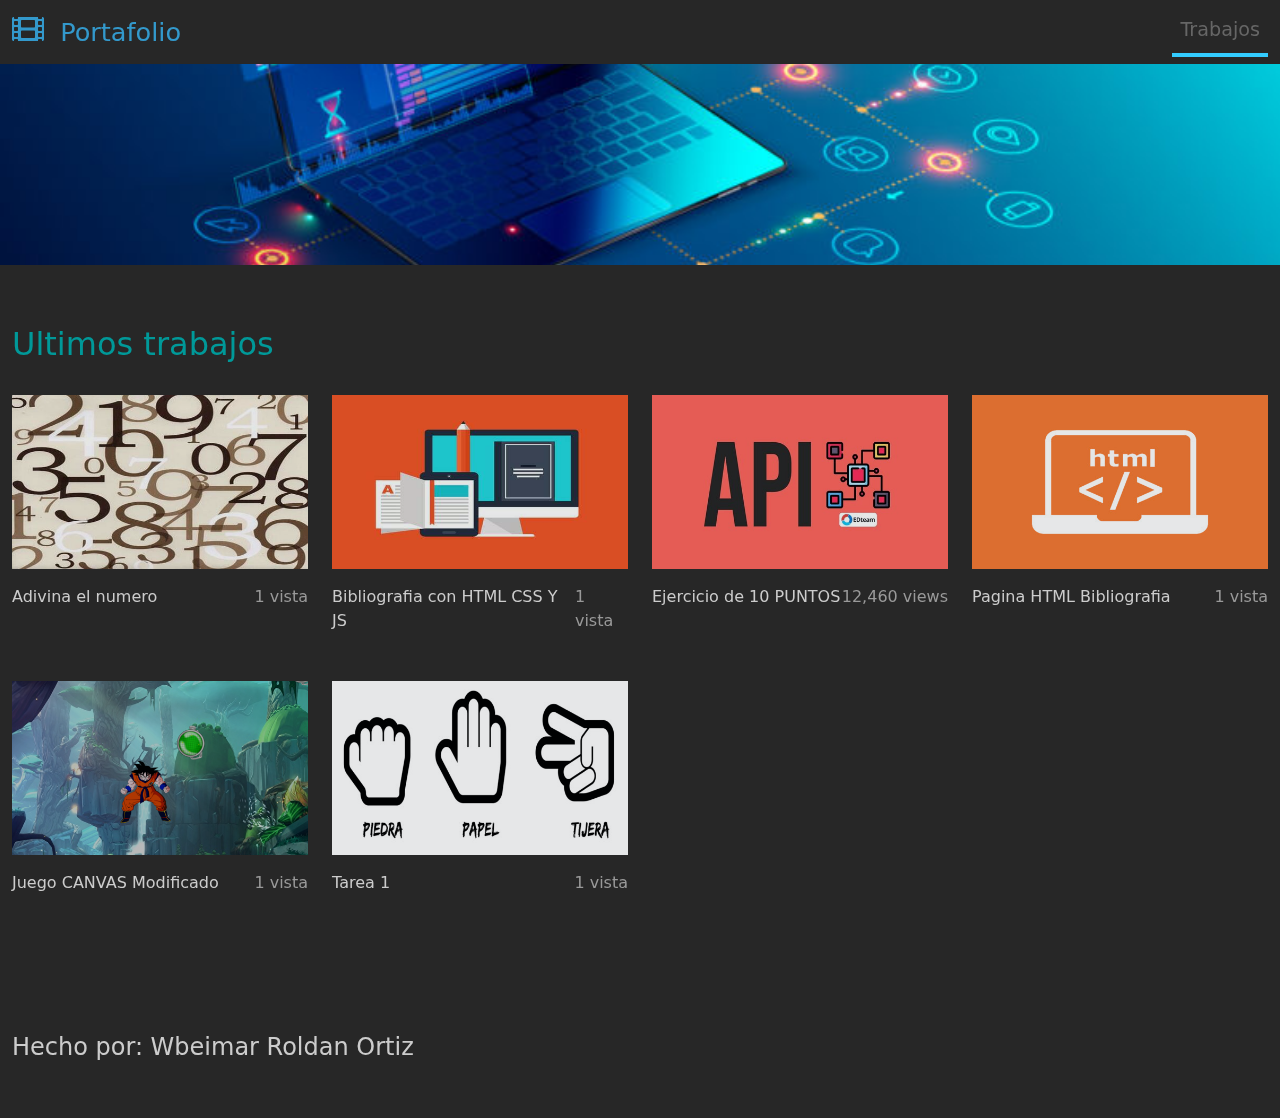
==== commit c5c9ffdf: "Update index.html" ====
--- a/index.html
+++ b/index.html
@@ -107,7 +107,7 @@
                     <img src="img/img-01.jpg" alt="Image" class="img-fluid">
                     <figcaption class="d-flex align-items-center justify-content-center">
                         <h2>Juego</h2>
-                        <a href="Entrega 2/page2.html"></a>
+                        <a href="Entrega 2/index2.html"></a>
                     </figcaption>                    
                 </figure>
                 <div class="d-flex justify-content-between tm-text-gray">
@@ -132,7 +132,12 @@
           
              
         </div> 
+       <div>
+        <h4 class="tm-text-gray-light"> Hecho por: Wbeimar Roldan Ortiz</h4>
        
+    </div>
+    <br>
+    <br>
     
     <script src="js/plugins.js"></script>
     <script>
@@ -141,4 +146,4 @@
         });
     </script>
 </body>
-</html>+</html>
